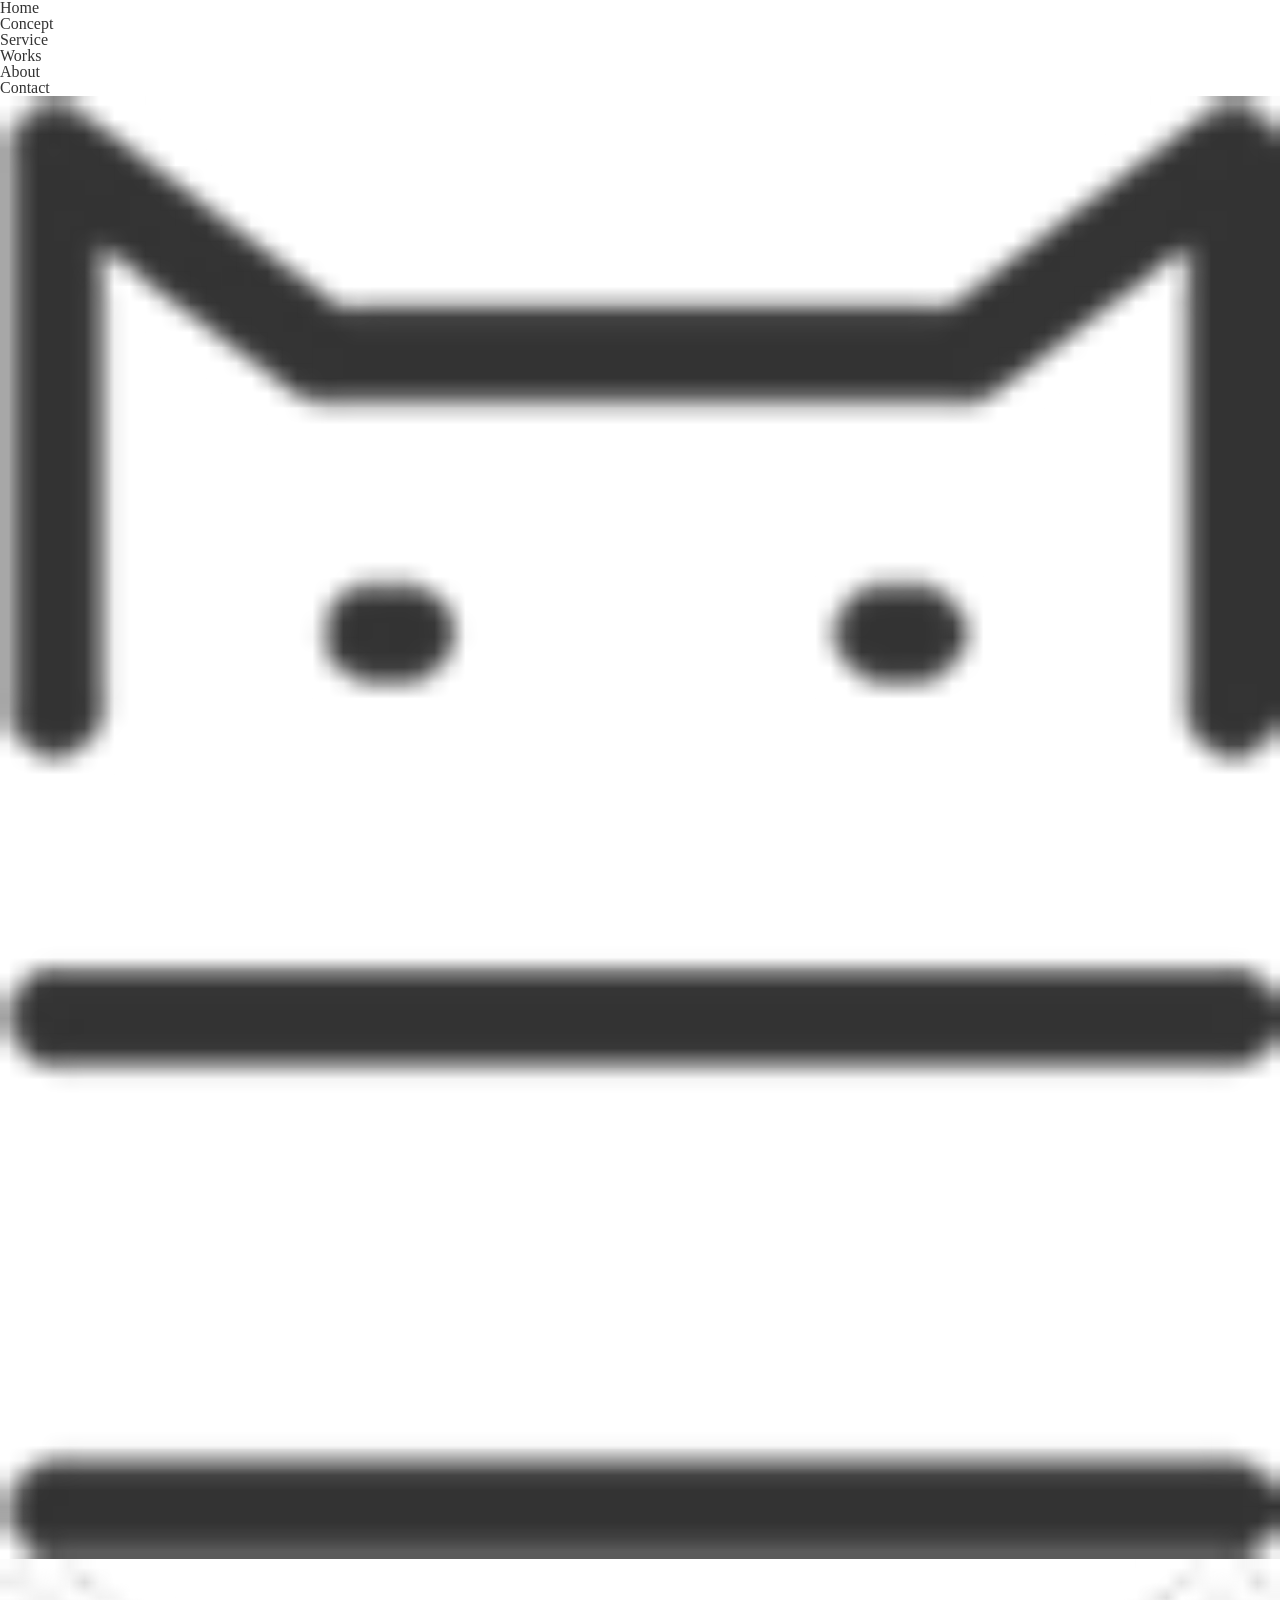
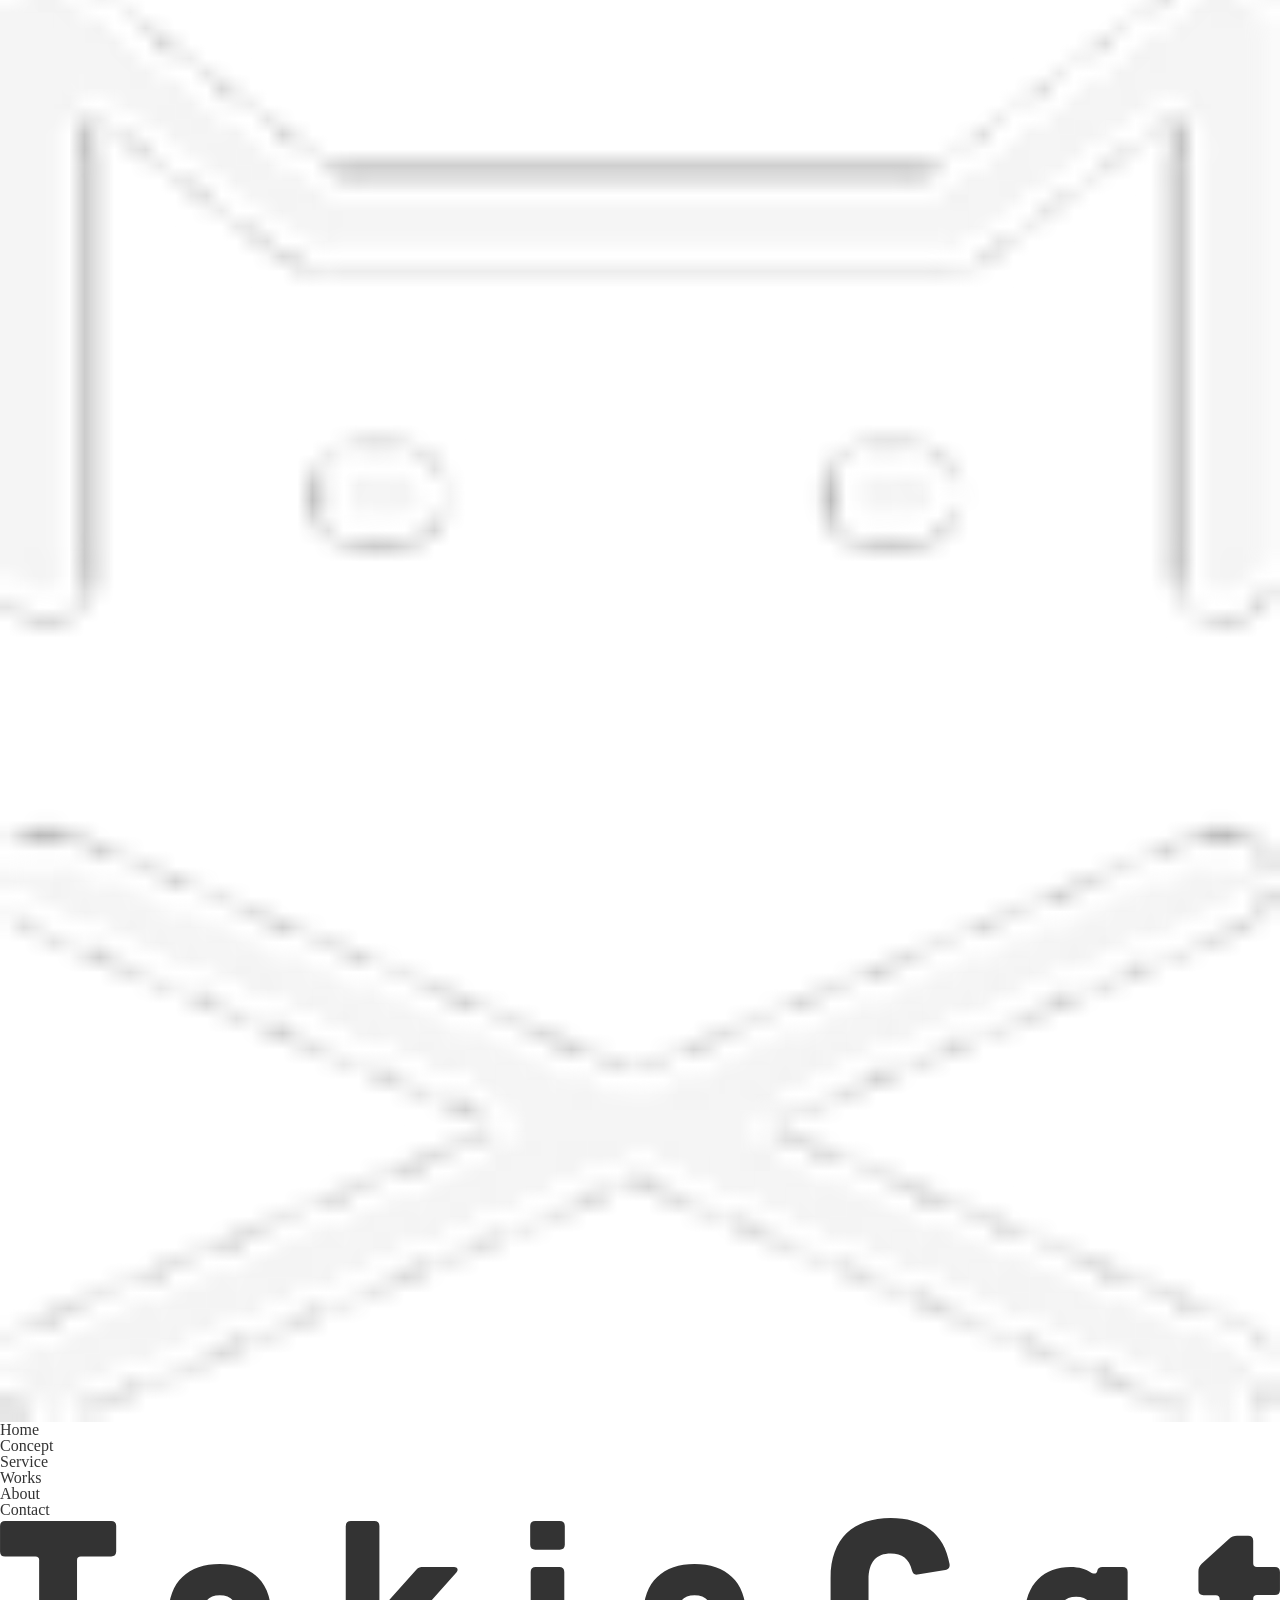
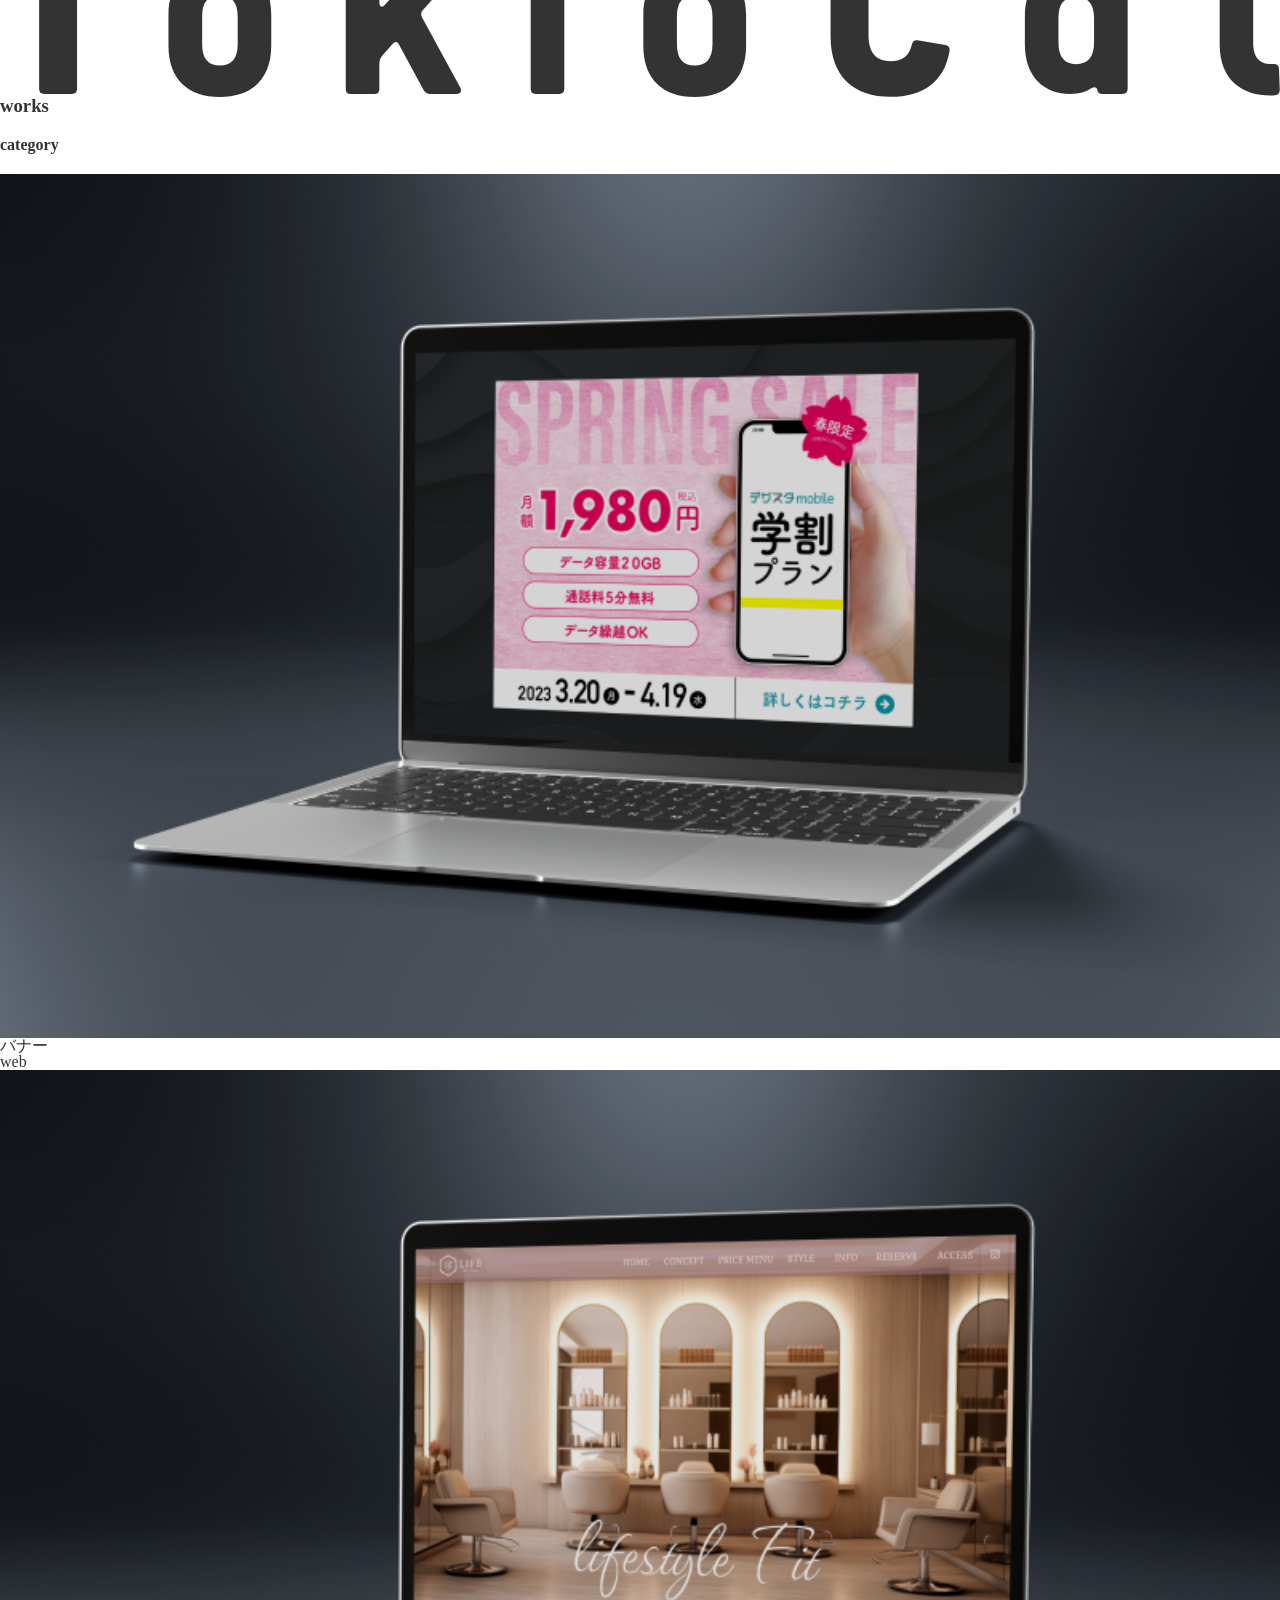
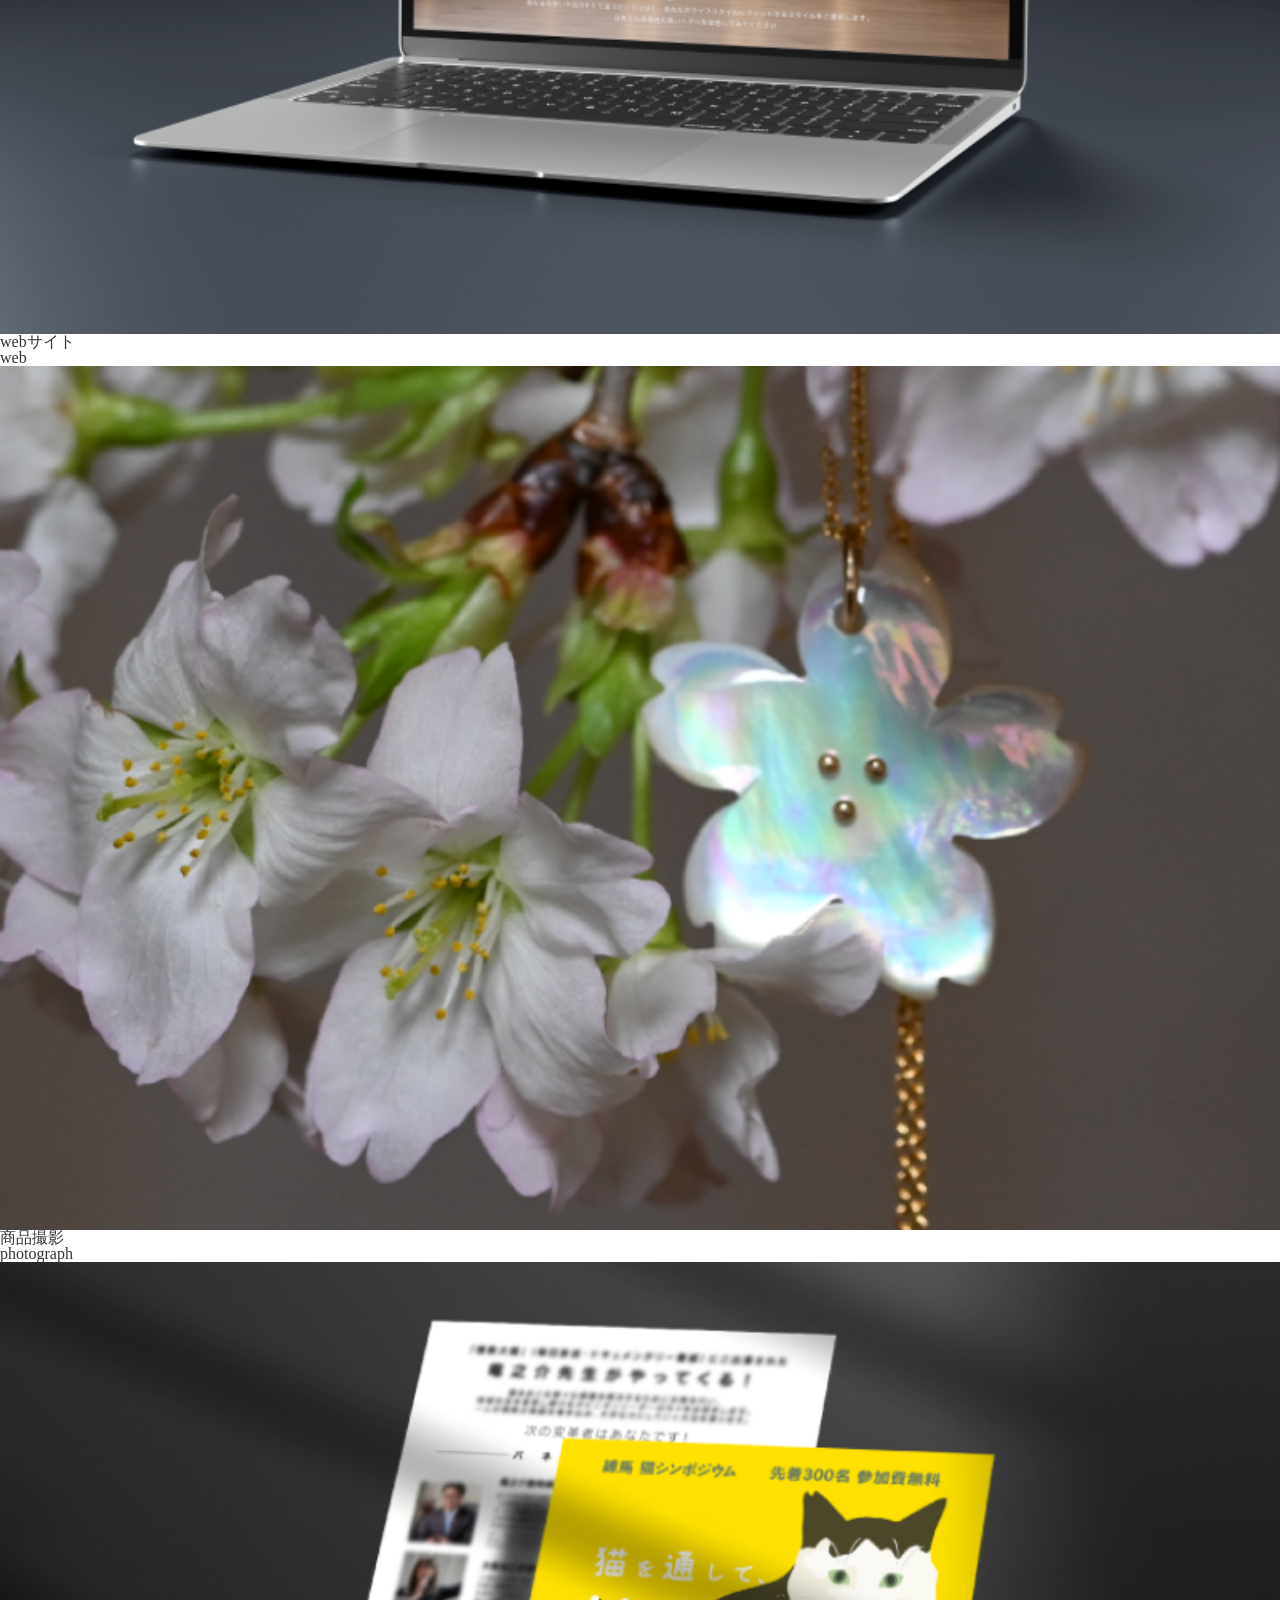
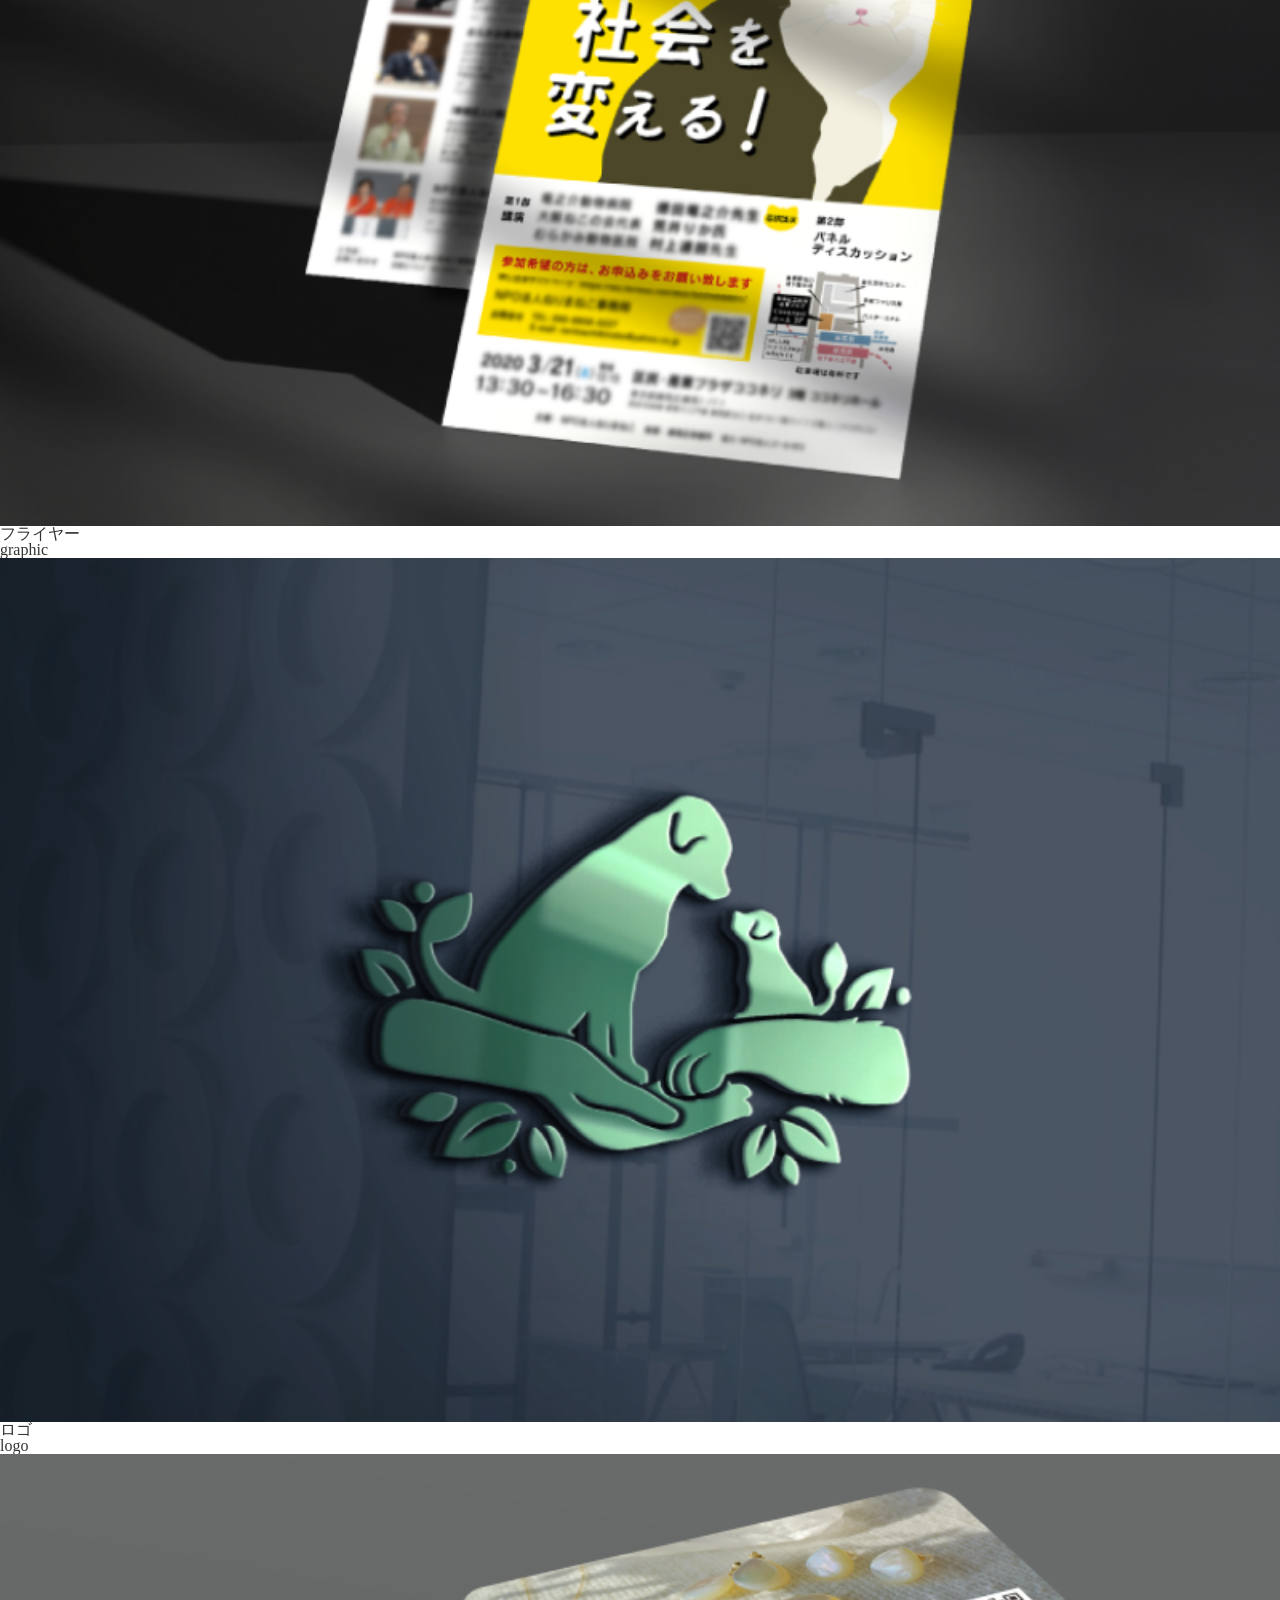
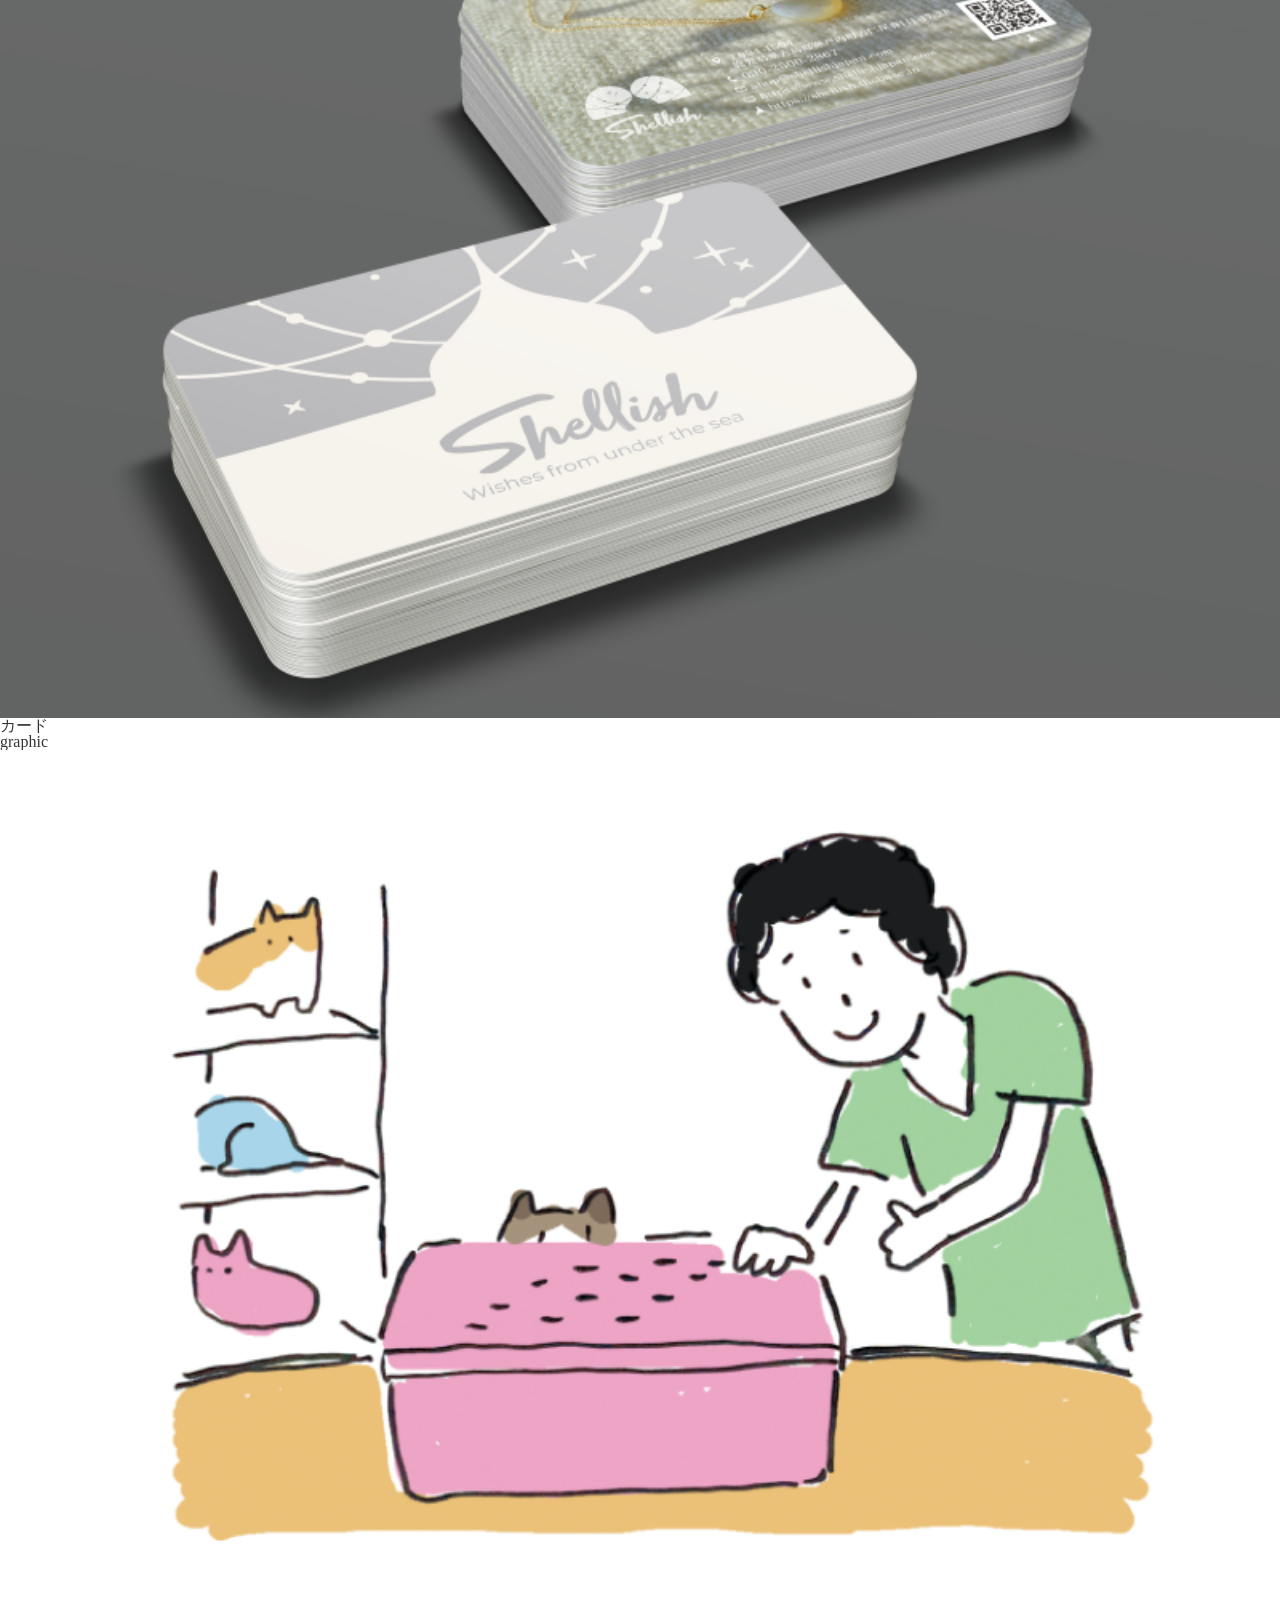
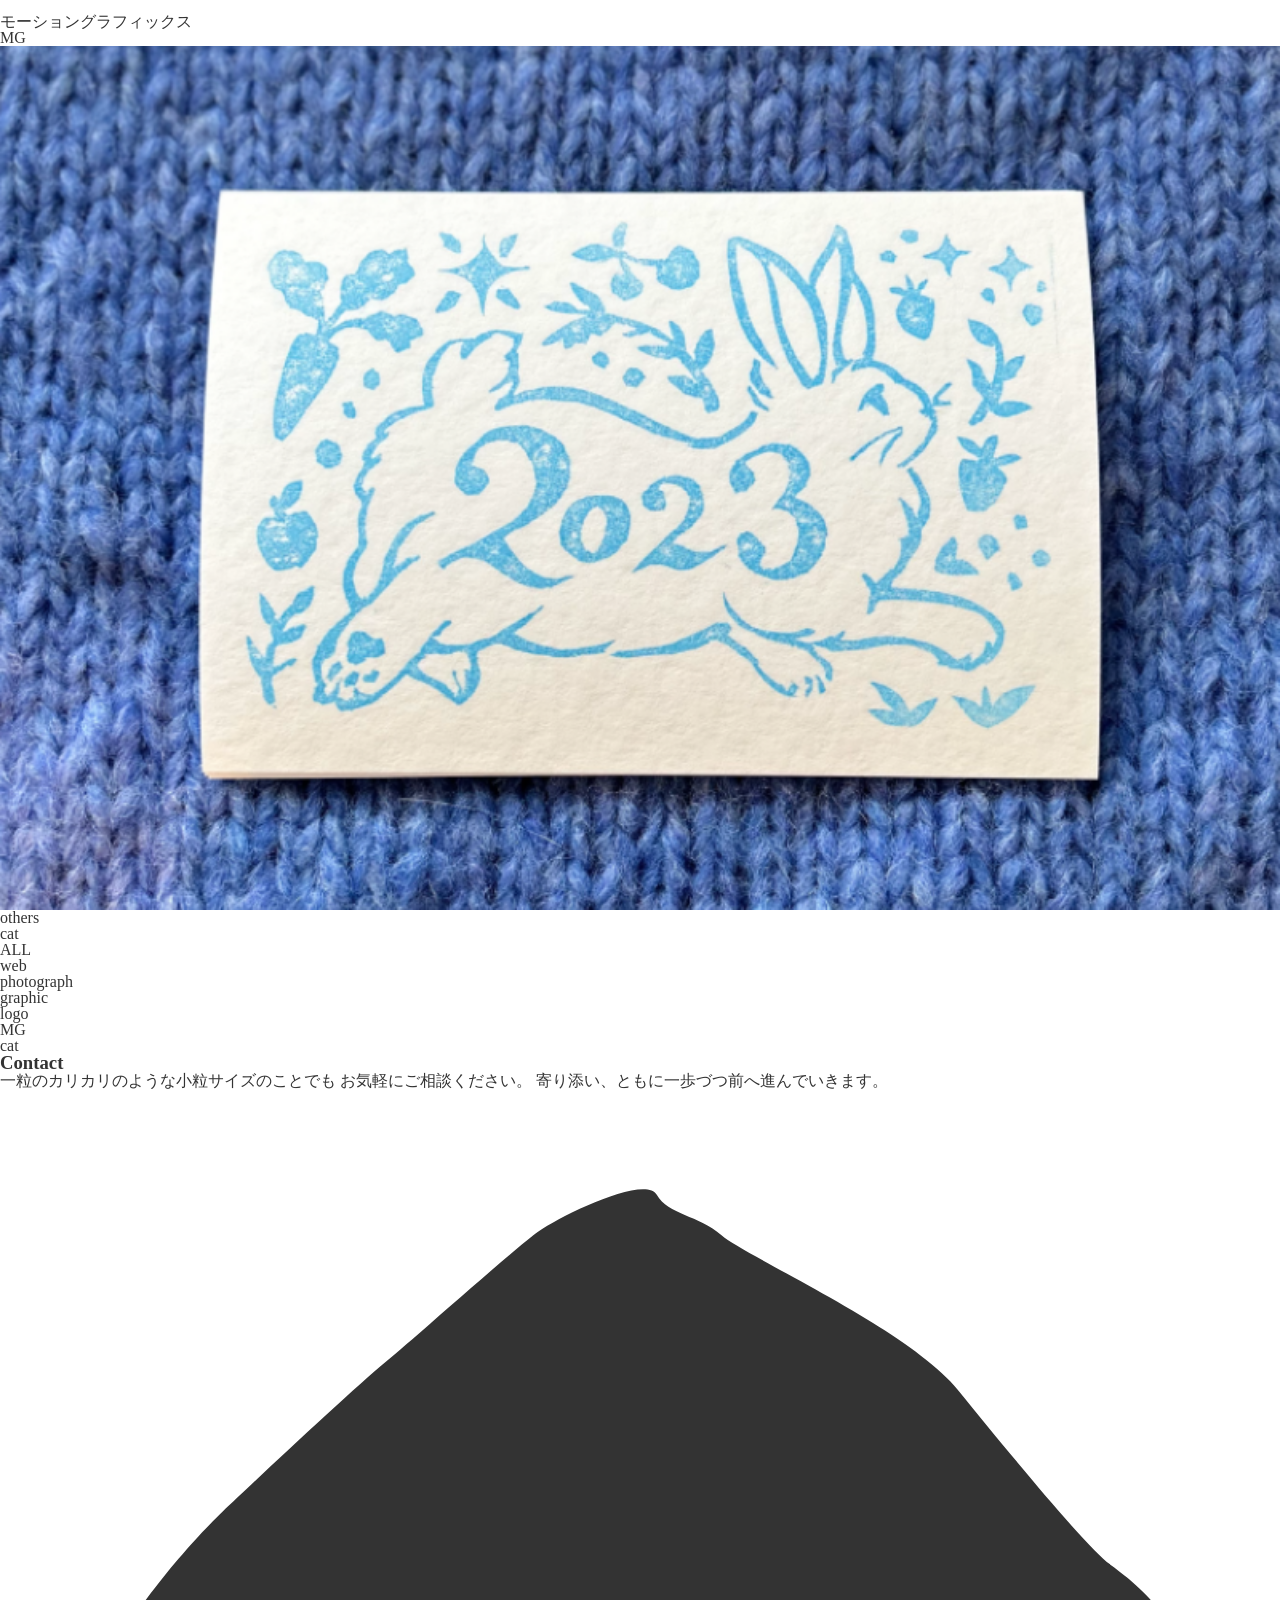
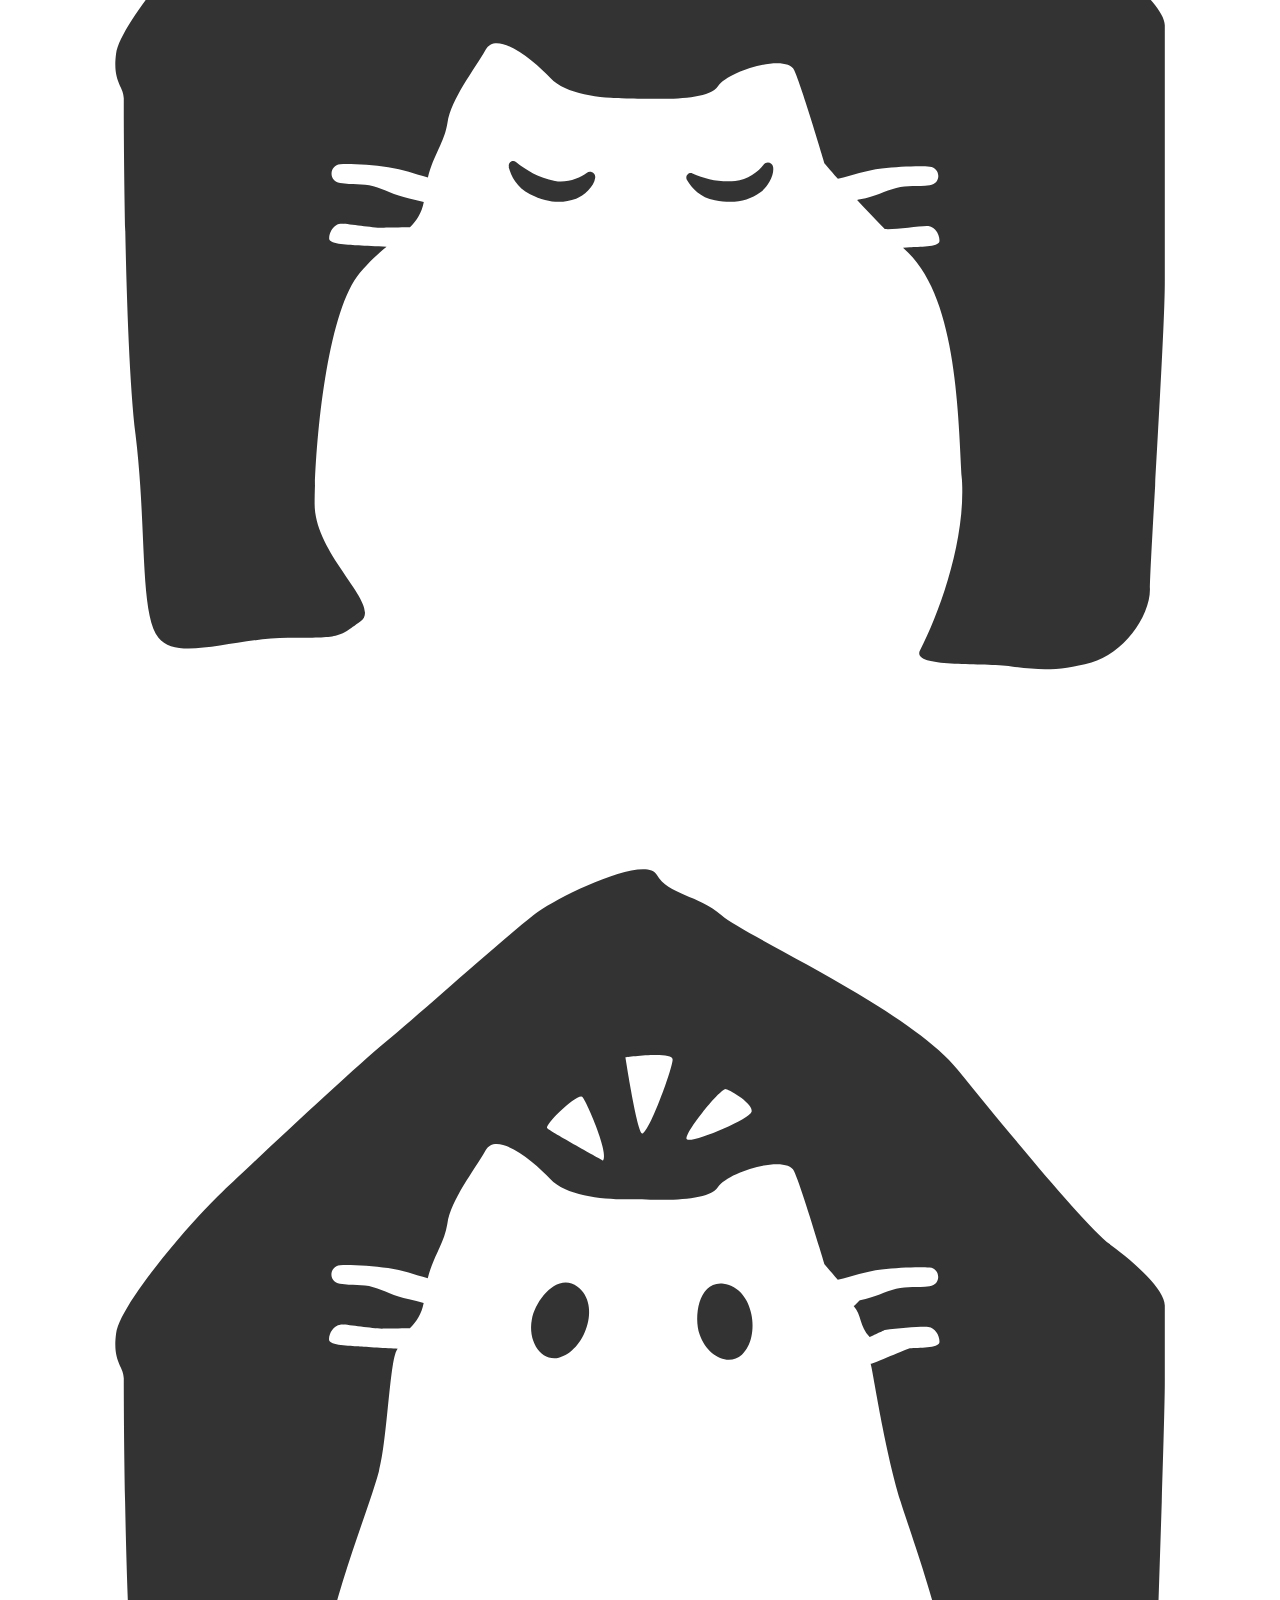
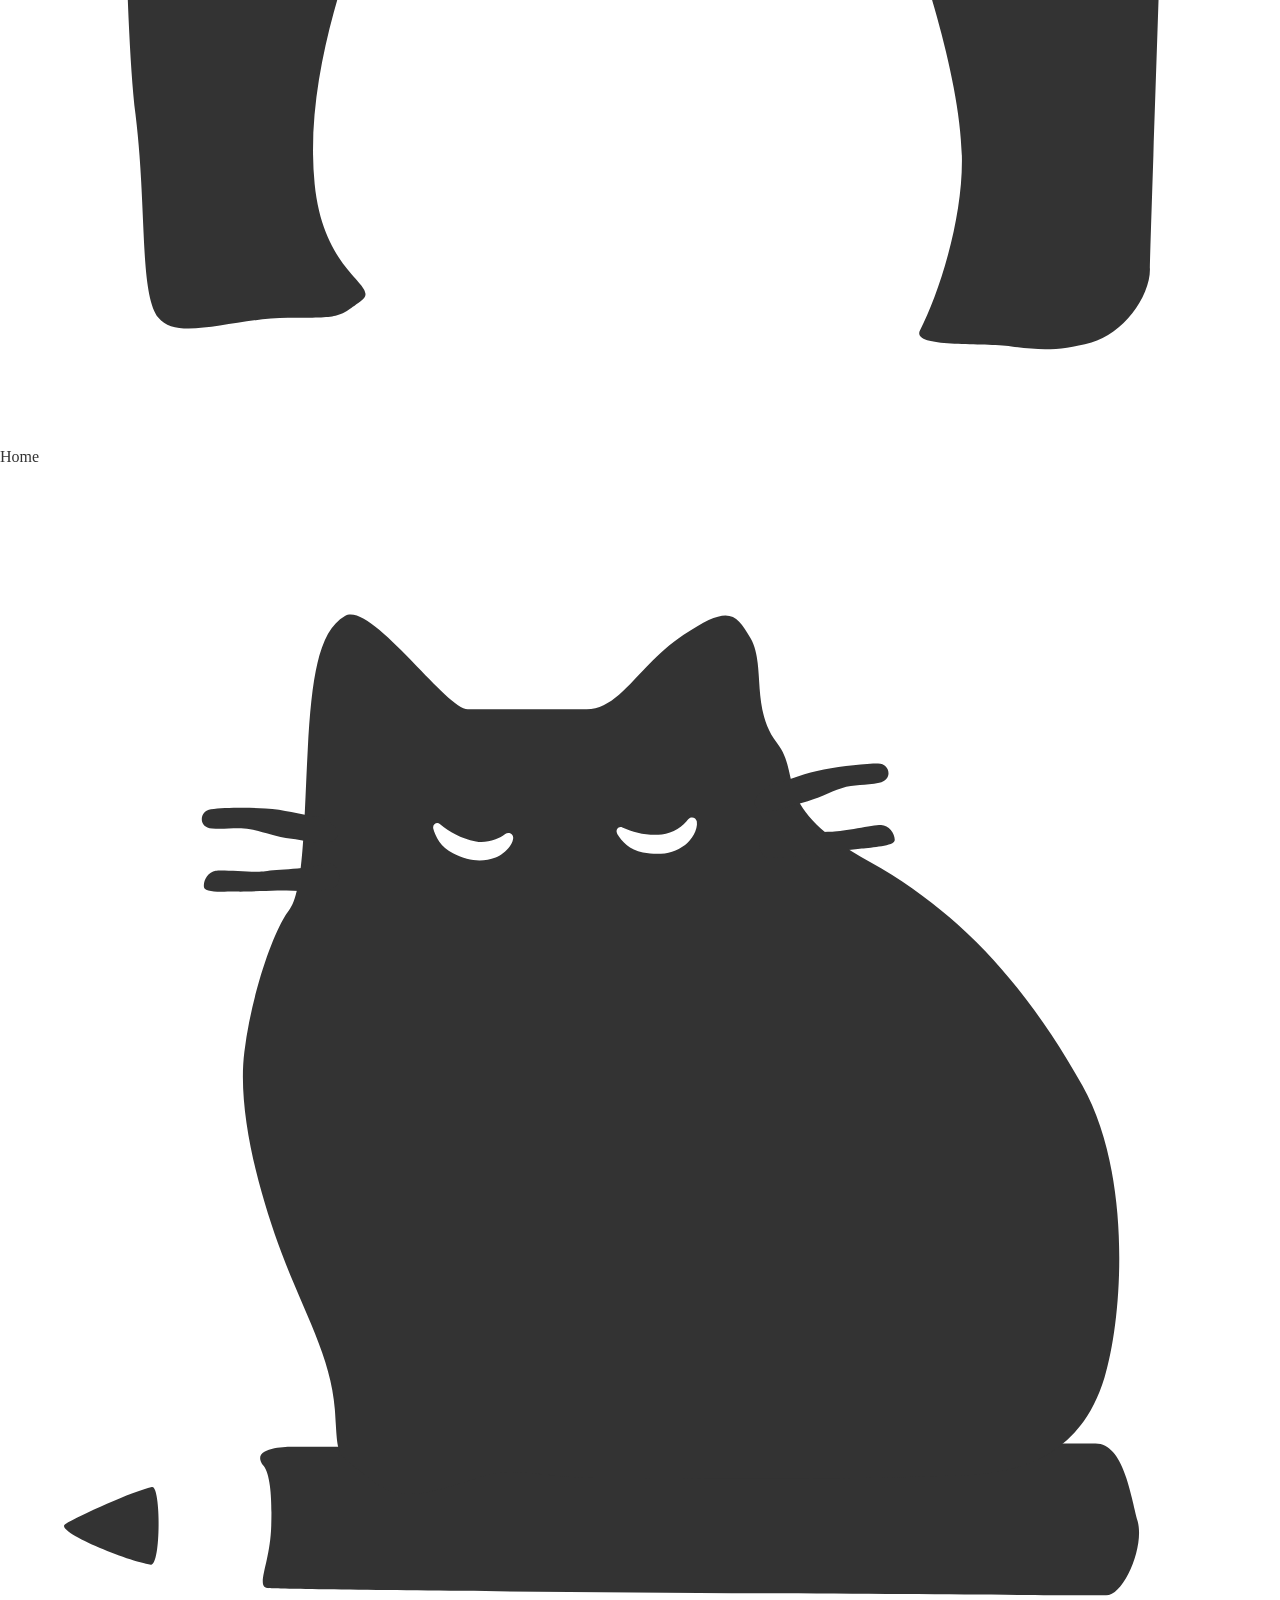
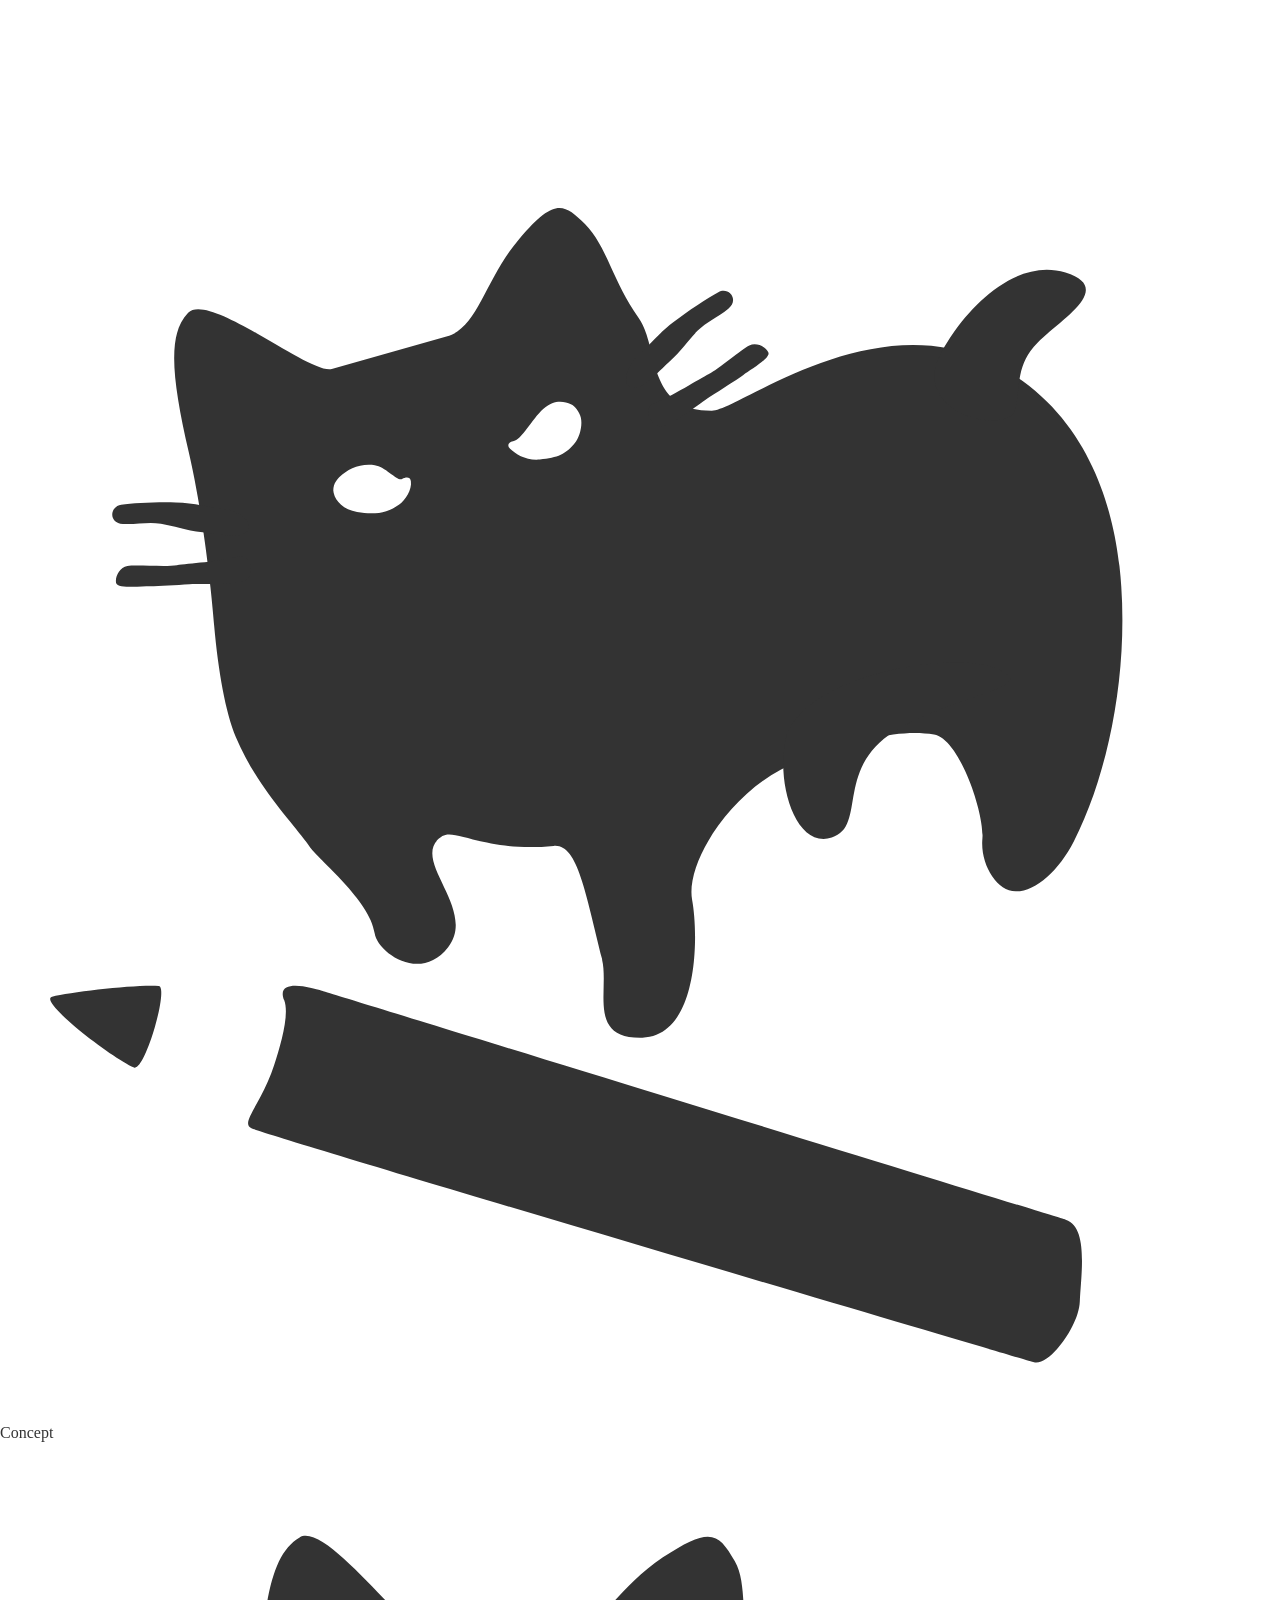
==== category.html @ 7580da7e "Add files via upload" ====
<!doctype html>
<html lang="ja">
  <head>
    <meta charset="UTF-8" />
    <meta name="viewport" content="width=device-width, initial-scale=1.0" />
    <title>TokioCat</title>
    <!-- ▼GoogleFonts読み込み -->
    <link rel="preconnect" href="https://fonts.googleapis.com" />
    <link rel="preconnect" href="https://fonts.gstatic.com" crossorigin />
    <link rel="preconnect" href="https://fonts.googleapis.com" />
    <link rel="preconnect" href="https://fonts.gstatic.com" crossorigin />
    <link rel="preconnect" href="https://fonts.googleapis.com" />
    <link rel="preconnect" href="https://fonts.gstatic.com" crossorigin />
    <link
      href="https://fonts.googleapis.com/css2?family=Dosis:wght@200..800&family=WDXL+Lubrifont+JP+N&family=Zen+Kaku+Gothic+New&display=swap"
      rel="stylesheet"
    />
    <!-- ▼CSS読み込み -->
    <link rel="stylesheet" href="./css/reset.css" />
    <link rel="stylesheet" href="./css/style_category.css" />
  </head>
  <body>
    <header id="header">
      <nav class="header__nav">
        <ul>
          <li><a href="index_0527.html">Home</a></li>
          <li><a href="index_0527.html#concept">Concept</a></li>
          <li><a href="index_0527.html#service">Service</a></li>
          <li><a href="category.html">Works</a></li>
          <li><a href="index_0527.html#about">About</a></li>
          <li><a href="index_0527.html#contact">Contact</a></li>
        </ul>
      </nav>

      <div class="hamburger">
        <!-- ハンバーガーボタン -->
        <div class="drawer-icon">
          <img
            src="./images/btn-gnav open.png"
            alt="メニューを開く"
            class="icon-open"
          />
          <img
            src="./images/btn-gnav close.png"
            alt="メニューを閉じる"
            class="icon-close"
          />
        </div>

        <nav class="header__nav-sp">
          <ul>
            <li><a href="index_0527.html">Home</a></li>
            <li><a href="index_0527.html#concept">Concept</a></li>
            <li><a href="index_0527.html#service">Service</a></li>
            <li><a href="category.html">Works</a></li>
            <li><a href="index_0527.html#about">About</a></li>
            <li><a href="index_0527.html#contact">Contact</a></li>
          </ul>
        </nav>
      </div>

      <h1 class="logo">
        <a href="index_0527.html#header">
          <img src="./images/logo Tokiocat.svg" alt="TokioCat" />
        </a>
      </h1>
    </header>

    <!-- ここから上　ほぼ共通部分 -->

    <!-- ここから下　カテゴリーの中身 -->

    <main>
      <section class="works" id="works">
        <div class="section__heading">
          <h3 class="h3-title">works</h3>
          <h4 class="subtitle">category</h4>
        </div>
        <ul class="works__contents">
          <!-- 01　バナー -->
          <li class="works__container">
            <a href="web.html">
              <img
                class="contents__img"
                src="./images/category_banner.png"
                alt="バナー"
              />
              <div class="contents__txt">
                <p class="content__title">バナー</p>
                <a href="web.html" class="content__type">web</a>
              </div>
            </a>
          </li>

          <!-- 02　web -->
          <li class="works__container">
            <a href="web.html">
              <img
                class="contents__img"
                src="./images/category_website.png"
                alt="バナー"
              />
              <div class="contents__txt">
                <p class="content__title">webサイト</p>
                <a href="web.html" class="content__type">web</a>
              </div>
            </a>
          </li>

          <!-- 03　フォト -->
          <li class="works__container">
            <a href="photo.html">
              <img
                class="contents__img"
                src="./images/category_photo.png"
                alt="フォト"
              />
              <div class="contents__txt">
                <p class="content__title">商品撮影</p>
                <a href="photo.html" class="content__type">photograph</a>
              </div>
            </a>
          </li>

          <!-- 04　フライヤー -->
          <li class="works__container">
            <a href="graphic.html">
              <img
                class="contents__img"
                src="./images/category_flyer.png"
                alt="フライヤー"
              />
              <div class="contents__txt">
                <p class="content__title">フライヤー</p>
                <a href="graphic.html" class="content__type">graphic</a>
              </div>
            </a>
          </li>

          <!-- 05　ロゴ -->
          <li class="works__container">
            <a href="logo.html">
              <img
                class="contents__img"
                src="./images/category_logo.png"
                alt="ロゴ"
              />
              <div class="contents__txt">
                <p class="content__title">ロゴ</p>
                <a href="logo.html" class="content__type">logo</a>
              </div>
            </a>
          </li>

          <!-- 06　カード -->
          <li class="works__container">
            <a href="graphic.html">
              <img
                class="contents__img"
                src="./images/category_card.png"
                alt="バナー"
              />
              <div class="contents__txt">
                <p class="content__title">カード</p>
                <a href="graphic.html" class="content__type">graphic</a>
              </div>
            </a>
          </li>

          <!-- 07　モーショングラフィックス -->
          <li class="works__container">
            <a href="mg.html">
              <img
                class="contents__img"
                src="./images/category_mg.png"
                alt="モーショングラフィックス"
              />
              <div class="contents__txt">
                <p class="content__title">モーショングラフィックス</p>
                <a href="mg.html" class="content__type">MG</a>
              </div>
            </a>
          </li>

          <!-- 08　その他 -->
          <li class="works__container">
            <a href="others.html">
              <img
                class="contents__img"
                src="./images/category_others.png"
                alt="その他"
              />
              <div class="contents__txt">
                <p class="content__title">others</p>
                <a href="others.html" class="content__type">cat</a>
              </div>
            </a>
          </li>
        </ul>

        <nav class="type">
          <ul>
            <li><a href="category.html">ALL</a></li>
            <li><a href="web.html">web</a></li>
            <li><a href="photo.html">photograph</a></li>
            <li><a href="graphic.html">graphic</a></li>
            <li><a href="logo.html">logo</a></li>
            <li><a href="mg.html">MG</a></li>
            <li><a href="others.html">cat</a></li>
          </ul>
        </nav>
      </section>

      <section class="contact" id="contact">
        <div class="container">
          <h3 class="h3-title">Contact</h3>
          <p>
            一粒のカリカリのような小粒サイズのことでも お気軽にご相談ください。
            寄り添い、ともに一歩づつ前へ進んでいきます。
          </p>
          <!-- <figure class="contact-image">
            <img src="./images/icon_contact.svg" alt="">
        </figure> -->
        </div>
      </section>
    </main>

    <nav class="footer__nav">
      <ul>
        <li>
          <a href="index_0527.html">
            <div class="hover-container">
              <img
                src="./images/icon_home.svg"
                class="base-image"
                alt="ホーム 通常時"
              />
              <img
                src="./images/icon_home_hover.svg"
                class="hover-image"
                alt="ホーム ホバー時"
              />
              <div class="icon-name">Home</div>
            </div>
          </a>
        </li>
        <li>
          <a href="index_0527.html#concept">
            <div class="hover-container">
              <img
                src="./images/icon_concept.svg"
                class="base-image"
                alt="コンセプト 通常時"
              />
              <img
                src="./images/icon_concept_hover.svg"
                class="hover-image"
                alt="コンセプト ホバー時"
              />
              <div class="icon-name">Concept</div>
            </div>
          </a>
        </li>
        <li>
          <a href="index_0527.html#service">
            <div class="hover-container">
              <img
                src="./images/icon_service.svg"
                class="base-image"
                alt="サービス 通常時"
              />
              <img
                src="./images/icon_service_hover.svg"
                class="hover-image"
                alt="サービス ホバー時"
              />
              <div class="icon-name">Service</div>
            </div>
          </a>
        </li>
        <li>
          <a href="category.html">
            <div class="hover-container">
              <img
                src="./images/icon_works.svg"
                class="base-image"
                alt="作品 通常時"
              />
              <img
                src="./images/icon_works_hover.svg"
                class="hover-image"
                alt="作品 ホバー時"
              />
              <div class="icon-name">Works</div>
            </div>
          </a>
        </li>
        <li>
          <a href="index_0527.html#about">
            <div class="hover-container">
              <img
                src="./images/icon_profile.svg"
                class="base-image"
                alt="アバウト 通常時"
              />
              <img
                src="./images/icon_profile_hover.svg"
                class="hover-image"
                alt="アバウト ホバー時"
              />
              <div class="icon-name">About</div>
            </div>
          </a>
        </li>
        <li>
          <a href="index_0527.html#contact">
            <div class="hover-container">
              <img
                src="./images/icon_contact.svg"
                class="base-image"
                alt="コンタクト 通常時"
              />
              <img
                src="./images/icon_contact_hover.svg"
                class="hover-image"
                alt="コンタクト ホバー時"
              />
              <div class="icon-name">Contact</div>
            </div>
          </a>
        </li>
      </ul>
    </nav>
    <nav class="footer__nav-sp">
      <ul>
        <li><a href="index_0527.html#header">Home</a></li>
        <li><a href="index_0527.html#concept">Concept</a></li>
        <li><a href="index_0527.html#service">Service</a></li>
        <li><a href="category.html">Works</a></li>
        <li><a href="index_0527.html#about">About</a></li>
        <li><a href="index_0527.html#contact">Contact</a></li>
      </ul>
    </nav>

    <footer class="footer">
      <div class="footer_logo">
        <a href="#"><img src="./images/logo Tokiocat.svg" alt="TokioCat" /></a>
      </div>

      <div class="copyright">&copy;2026 ©Tokiocat All rights reserved.</div>
    </footer>

    <a href="#header" class="pagetop">
      <img src="./images/icon_pagetop.svg" alt="ページトップへ戻る" />
    </a>

    <!-- <script src="./js/script.js"></script> -->

    <script src="https://ajax.googleapis.com/ajax/libs/jquery/3.7.1/jquery.min.js"></script>

    <script>
      $(function () {
        $(".hamburger").on("click", function () {
          $(".hamburger").toggleClass("open");
          $(".header__nav-sp").fadeToggle();
        });
      });
    </script>
  </body>
</html>
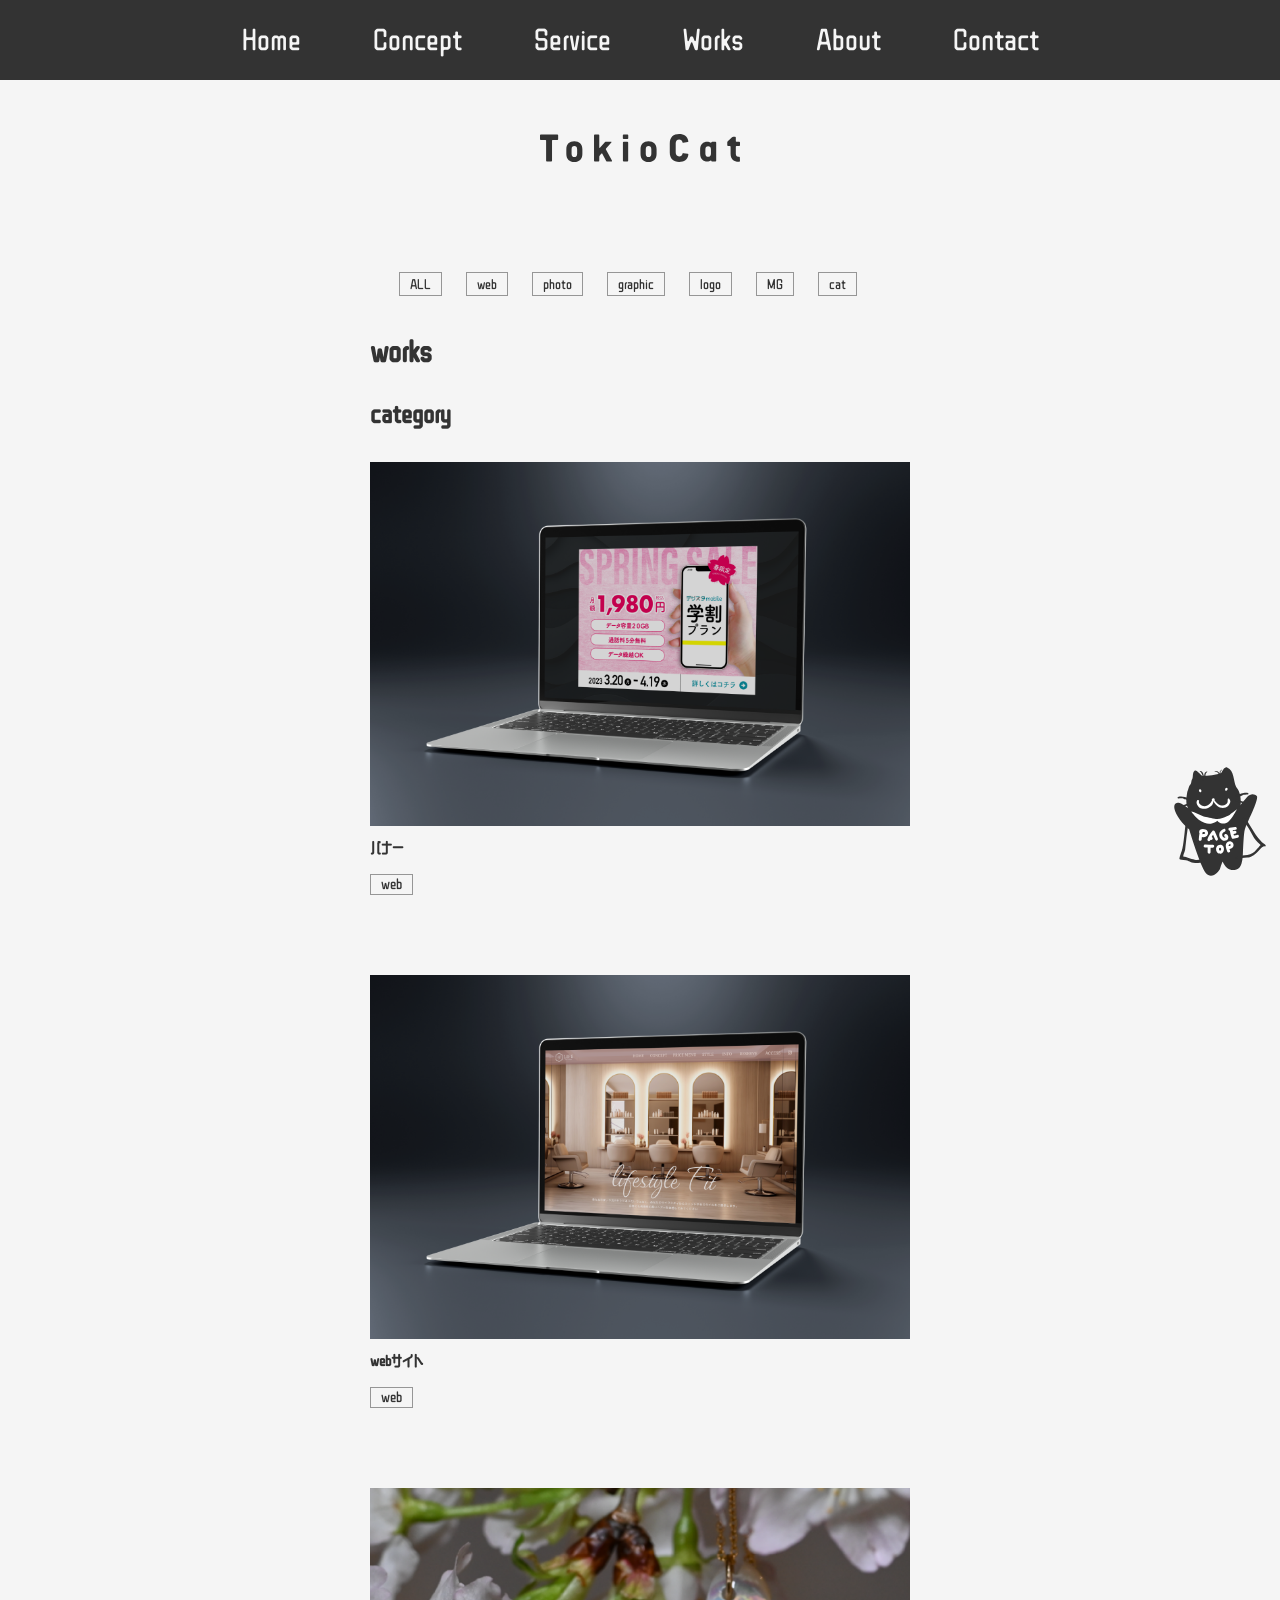
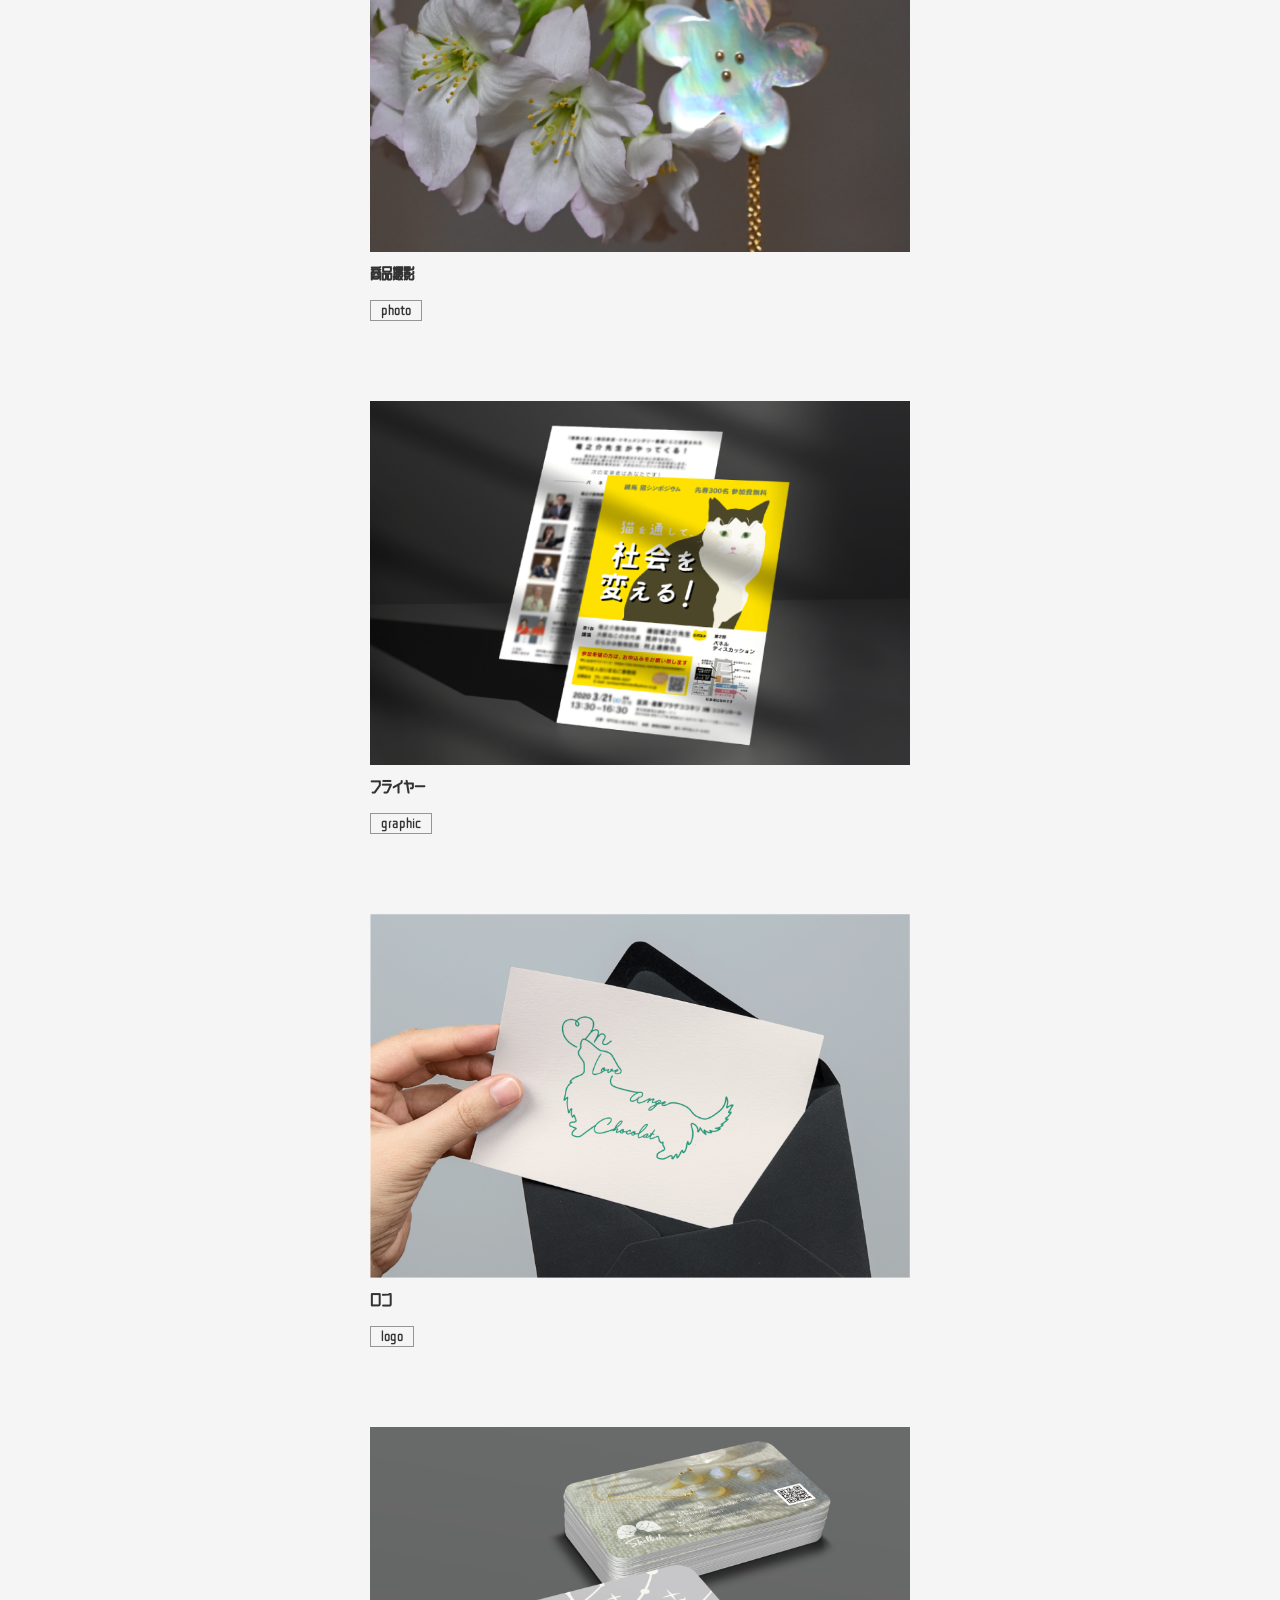
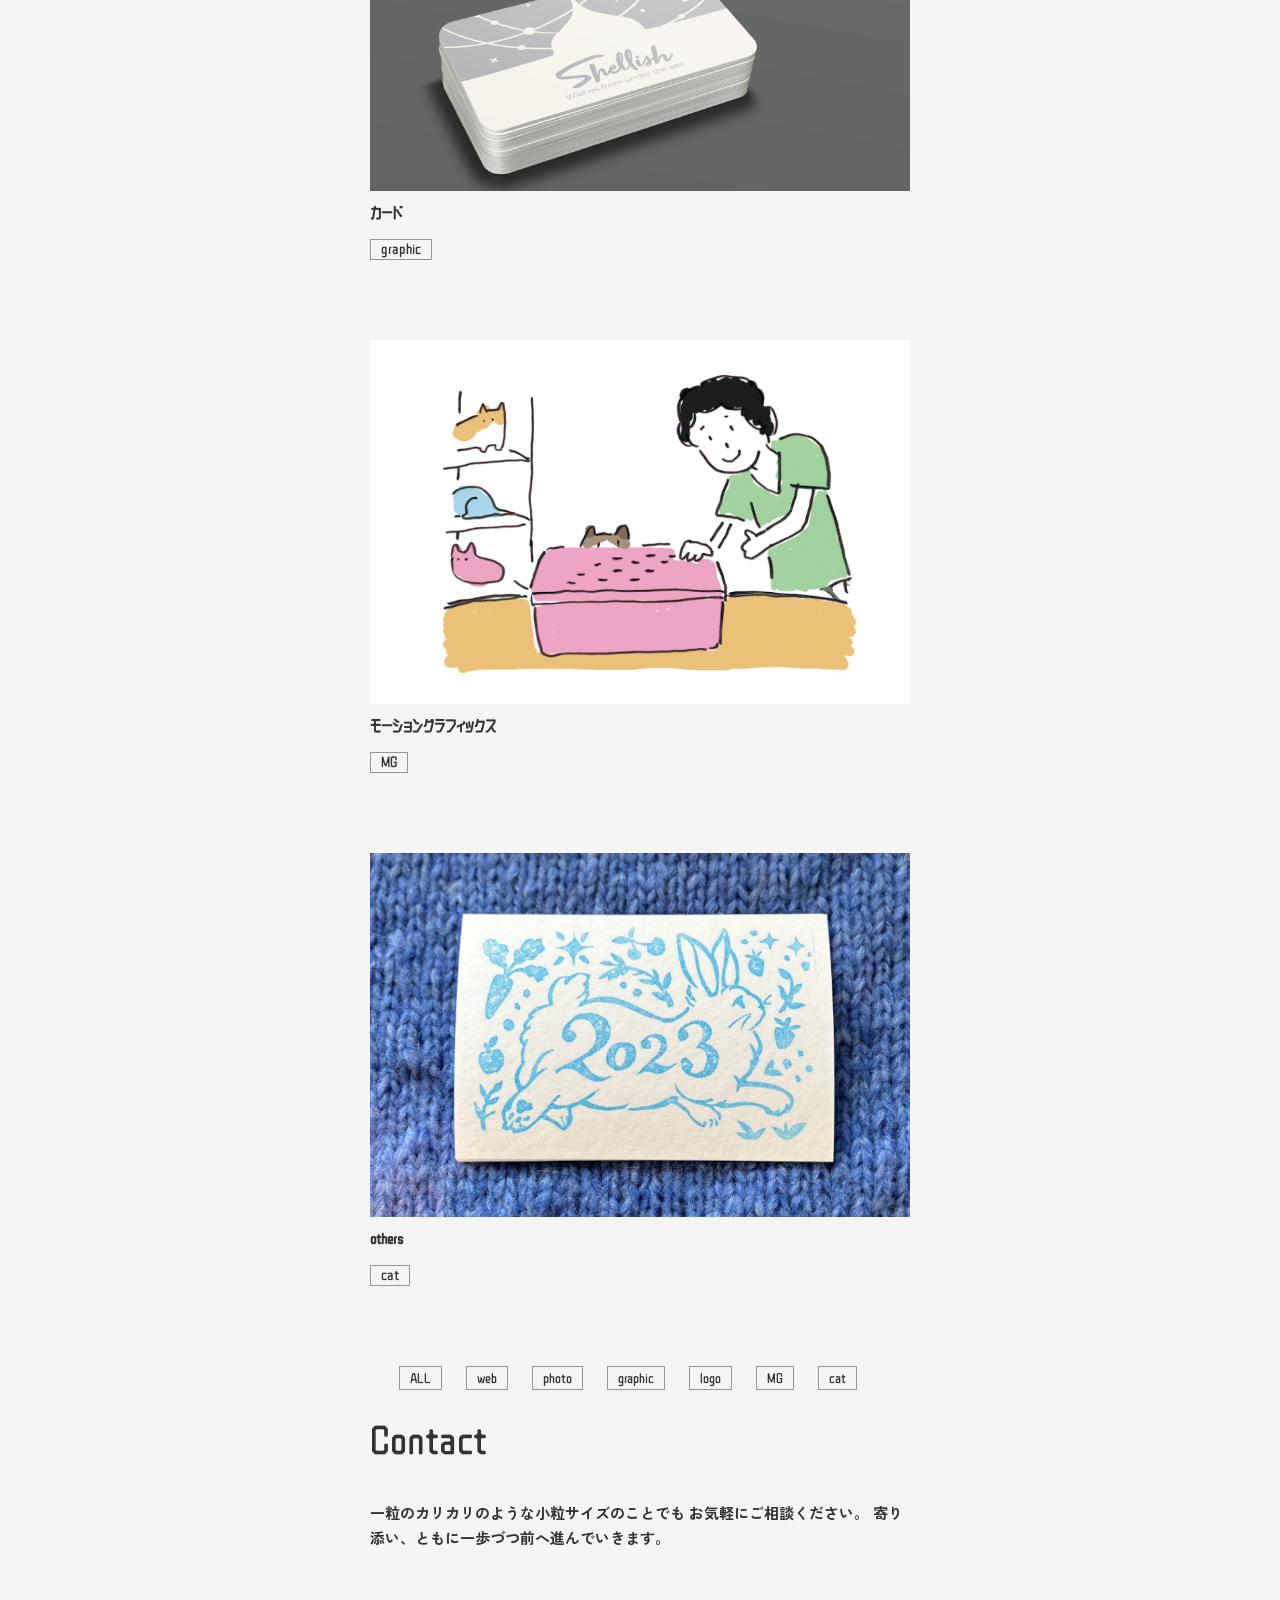
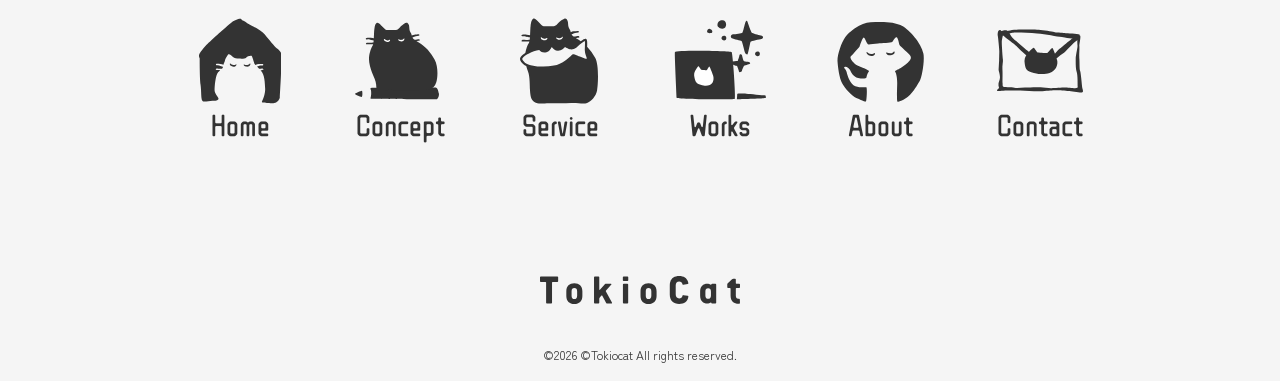
==== commit 7922af89: "Add files via upload" ====
--- a/category.html
+++ b/category.html
@@ -23,12 +23,12 @@
     <header id="header">
       <nav class="header__nav">
         <ul>
-          <li><a href="index_0527.html">Home</a></li>
-          <li><a href="index_0527.html#concept">Concept</a></li>
-          <li><a href="index_0527.html#service">Service</a></li>
+          <li><a href="index.html#header">Home</a></li>
+          <li><a href="index.html#concept">Concept</a></li>
+          <li><a href="index.html#service">Service</a></li>
           <li><a href="category.html">Works</a></li>
-          <li><a href="index_0527.html#about">About</a></li>
-          <li><a href="index_0527.html#contact">Contact</a></li>
+          <li><a href="index.html#about">About</a></li>
+          <li><a href="contact.html">Contact</a></li>
         </ul>
       </nav>
 
@@ -46,21 +46,21 @@
             class="icon-close"
           />
         </div>
-
-        <nav class="header__nav-sp">
-          <ul>
-            <li><a href="index_0527.html">Home</a></li>
-            <li><a href="index_0527.html#concept">Concept</a></li>
-            <li><a href="index_0527.html#service">Service</a></li>
-            <li><a href="category.html">Works</a></li>
-            <li><a href="index_0527.html#about">About</a></li>
-            <li><a href="index_0527.html#contact">Contact</a></li>
-          </ul>
-        </nav>
       </div>
 
+      <nav class="header__nav-sp">
+        <ul>
+          <li><a href="index.html#header">Home</a></li>
+          <li><a href="index.html#concept">Concept</a></li>
+          <li><a href="index.html#service">Service</a></li>
+          <li><a href="category.html">Works</a></li>
+          <li><a href="index.html#about">About</a></li>
+          <li><a href="contact.html">Contact</a></li>
+        </ul>
+      </nav>
+
       <h1 class="logo">
-        <a href="index_0527.html#header">
+        <a href="index.html#header">
           <img src="./images/logo Tokiocat.svg" alt="TokioCat" />
         </a>
       </h1>
@@ -71,12 +71,29 @@
     <!-- ここから下　カテゴリーの中身 -->
 
     <main>
+
+      
       <section class="works" id="works">
+
+        <nav class="type__header">
+          <ul>
+            <li><a href="category.html">ALL</a></li>
+            <li><a href="web.html">web</a></li>
+            <li><a href="photo.html">photo</a></li>
+            <li><a href="graphic.html">graphic</a></li>
+            <li><a href="logo.html">logo</a></li>
+            <li><a href="mg.html">MG</a></li>
+            <li><a href="others.html">cat</a></li>
+          </ul>
+        </nav>
+
         <div class="section__heading">
           <h3 class="h3-title">works</h3>
           <h4 class="subtitle">category</h4>
         </div>
         <ul class="works__contents">
+
+          
           <!-- 01　バナー -->
           <li class="works__container">
             <a href="web.html">
@@ -117,7 +134,7 @@
               />
               <div class="contents__txt">
                 <p class="content__title">商品撮影</p>
-                <a href="photo.html" class="content__type">photograph</a>
+                <a href="photo.html" class="content__type">photo</a>
               </div>
             </a>
           </li>
@@ -202,7 +219,7 @@
           <ul>
             <li><a href="category.html">ALL</a></li>
             <li><a href="web.html">web</a></li>
-            <li><a href="photo.html">photograph</a></li>
+            <li><a href="photo.html">photo</a></li>
             <li><a href="graphic.html">graphic</a></li>
             <li><a href="logo.html">logo</a></li>
             <li><a href="mg.html">MG</a></li>
@@ -228,7 +245,7 @@
     <nav class="footer__nav">
       <ul>
         <li>
-          <a href="index_0527.html">
+          <a href="index.html">
             <div class="hover-container">
               <img
                 src="./images/icon_home.svg"
@@ -245,7 +262,7 @@
           </a>
         </li>
         <li>
-          <a href="index_0527.html#concept">
+          <a href="index.html#concept">
             <div class="hover-container">
               <img
                 src="./images/icon_concept.svg"
@@ -262,7 +279,7 @@
           </a>
         </li>
         <li>
-          <a href="index_0527.html#service">
+          <a href="index.html#service">
             <div class="hover-container">
               <img
                 src="./images/icon_service.svg"
@@ -296,7 +313,7 @@
           </a>
         </li>
         <li>
-          <a href="index_0527.html#about">
+          <a href="index.html#about">
             <div class="hover-container">
               <img
                 src="./images/icon_profile.svg"
@@ -313,7 +330,7 @@
           </a>
         </li>
         <li>
-          <a href="index_0527.html#contact">
+          <a href="contact.html">
             <div class="hover-container">
               <img
                 src="./images/icon_contact.svg"
@@ -333,18 +350,20 @@
     </nav>
     <nav class="footer__nav-sp">
       <ul>
-        <li><a href="index_0527.html#header">Home</a></li>
-        <li><a href="index_0527.html#concept">Concept</a></li>
-        <li><a href="index_0527.html#service">Service</a></li>
+        <li><a href="index.html#header">Home</a></li>
+        <li><a href="index.html#concept">Concept</a></li>
+        <li><a href="index.html#service">Service</a></li>
         <li><a href="category.html">Works</a></li>
-        <li><a href="index_0527.html#about">About</a></li>
-        <li><a href="index_0527.html#contact">Contact</a></li>
+        <li><a href="index.html#about">About</a></li>
+        <li><a href="contact.html">Contact</a></li>
       </ul>
     </nav>
 
     <footer class="footer">
       <div class="footer_logo">
-        <a href="#"><img src="./images/logo Tokiocat.svg" alt="TokioCat" /></a>
+        <a href="index.html#header"
+          ><img src="./images/logo Tokiocat.svg" alt="TokioCat"
+        /></a>
       </div>
 
       <div class="copyright">&copy;2026 ©Tokiocat All rights reserved.</div>
@@ -360,9 +379,22 @@
 
     <script>
       $(function () {
-        $(".hamburger").on("click", function () {
-          $(".hamburger").toggleClass("open");
-          $(".header__nav-sp").fadeToggle();
+        // ハンバーガー（猫）をクリックしたとき
+        $(".hamburger").on("click", function (e) {
+          // ナビゲーション内のリンク以外をクリックした時だけ開閉をトリガー
+          if (
+            $(e.target).closest(".header__nav-sp").length === 0 ||
+            $(e.target).is("a")
+          ) {
+            $(this).toggleClass("open");
+            $(".header__nav-sp").fadeToggle();
+          }
+        });
+
+        // メニュー内のリンクをタップしたときも自動的に閉じる
+        $(".header__nav-sp a").on("click", function () {
+          $(".hamburger").removeClass("open");
+          $(".header__nav-sp").fadeOut();
         });
       });
     </script>
--- a/css/style_category.css
+++ b/css/style_category.css
@@ -0,0 +1,673 @@
+@charset "utf-8";
+
+:root {
+  --maincolor: #333333;
+  --subcolor: #f5f5f5;
+}
+
+html {
+  scroll-behavior: smooth;
+}
+
+body {
+  font-family: "Zen Kaku Gothic New", sans-serif;
+  color: var(--maincolor);
+  background-color: var(--subcolor);
+}
+
+p {
+  font-size: 15px;
+  font-weight: bold;
+  line-height: 1.7;
+  font-feature-settings: "palt";
+}
+
+.container {
+  max-width: 900px;
+  margin: 0 auto;
+  padding: 0 30px;
+}
+
+#header .logo {
+  width: 200px;
+  padding-top: 50px;
+  margin: 0 auto;
+}
+
+.hamburger {
+  display: none;
+}
+
+.header__nav-sp {
+  display: none;
+}
+
+.header__nav {
+  /* ++++++追加++++++ */
+  /* position: absolute;
+  top: 680px; */
+  /* ++++++++++++++++ */
+
+  width: 100%;
+  height: 80px;
+  background-color: var(--maincolor);
+}
+
+/* .header__nav.is-fixed {
+  position: fixed;
+  top: 0;
+  left: 0;
+  z-index: 1000;
+} */
+
+.header__nav ul {
+  display: flex;
+  justify-content: center;
+  padding: 0;
+  font-family: "WDXL Lubrifont JP N", sans-serif;
+}
+
+.header__nav li {
+  font-size: 30px;
+  color: #f5f5f5;
+  padding: 0 36px;
+}
+
+.header__nav ul li a {
+  display: inline-block;
+  line-height: 80px;
+  text-transform: capitalize;
+}
+
+.header__nav ul li a:last-child {
+  padding-right: 0;
+}
+
+.header__nav ul li a:hover {
+  opacity: 0.5;
+}
+@media (max-width: 767px) {
+  .header__nav {
+    display: none;
+  }
+
+  /* --- ハンバーガーアイコン（猫ちゃんボタン） --- */
+  .hamburger {
+    display: block !important;
+    position: fixed; /* 画面の右上に常に固定 */
+    top: 20px;
+    right: 20px;
+    z-index: 10000; /* 黒い背景よりも手前に表示 */
+    cursor: pointer;
+    width: 30px; /* 画像のサイズに合わせて適宜調整 */
+    height: auto;
+  }
+
+  /* 通常時の画像表示制御 */
+  .hamburger .icon-close {
+    display: none !important;
+  }
+  .hamburger .icon-open {
+    display: block !important;
+  }
+
+  /* メニューが開いたとき（.openがついたとき）の画像切り替え */
+  .hamburger.open .icon-open {
+    display: none !important;
+  }
+  .hamburger.open .icon-close {
+    display: block !important;
+  }
+
+  /* --- ドロワーメニュー（黒い背景） --- */
+  .header__nav-sp {
+    position: fixed;
+    top: 0;
+    left: 0;
+    width: 100%;
+    height: 100vh;
+    background-color: rgba(0, 0, 0, 0.85); /* 透過の黒 */
+    z-index: 9999; /* 猫ちゃんの一歩後ろに配置 */
+    display: none; /* 最初は非表示にして隠しておく */
+  }
+
+  .header__nav-sp ul {
+    display: flex;
+    flex-direction: column;
+    gap: 30px;
+    text-align: center;
+    list-style: none;
+    padding: 0;
+    margin: 0;
+    width: 100%;
+    height: 100%;
+    justify-content: center; /* 画面の上下中央にナビを配置 */
+  }
+
+  .header__nav-sp a {
+    font-family: "WDXL Lubrifont JP N", sans-serif;
+    color: #fff;
+    font-size: 2.4rem; /* タップしやすい大きめサイズ */
+    text-decoration: none;
+    display: block;
+  }
+}
+
+/* ここから上 spサイズ ドロワーメニュー */
+
+/* ここから下 pcサイズ worksの中身 */
+
+.web,
+.photo,
+.graphic,
+.logo,
+.mg,
+.cat {
+  max-width: 540px;
+  width: 100%;
+  margin: 0 auto;
+  padding: 80px 0 30px 0;
+}
+
+.works {
+  max-width: 540px;
+  width: 100%;
+  margin: 0 auto;
+  padding: 80px 0 30px 0;
+}
+
+.works,
+.web h3 {
+  font-family: "WDXL Lubrifont JP N", sans-serif;
+  font-size: 48px;
+  font-weight: 400;
+}
+
+.works,
+.web .subtitle {
+  font-family: "WDXL Lubrifont JP N", sans-serif;
+  font-size: 26px;
+  font-weight: 400;
+}
+
+.works__container {
+  padding-bottom: 20px;
+}
+
+/* .container img {
+  display: block;
+  align-items: center;
+} */
+
+.works__container a:hover {
+  opacity: 0.8;
+}
+
+@media screen and (max-width: 768px) {
+  .web,
+  .photo,
+  .graphic,
+  .logo,
+  .mg,
+  .cat,
+  .works {
+    max-width: 480px;
+    width: 80%;
+    margin: 0 auto;
+    padding: 40px 0;
+  }
+
+  .type__header ul {
+    display: flex;
+    flex-wrap: wrap; /* 2列で折り返すように設定 */
+    justify-content: space-between; /* 左右の端に綺麗に収める */
+    gap: 30px; /* ボタン同士の上下左右の隙間 */
+    padding: 0;
+    margin: 0 auto;
+    width: 80%;
+  }
+
+  .type__header li {
+    width: calc(30% - 4px); /* 50%（2列）からgapの半分を引いたサイズ */
+    font-size: 30px;
+    margin-right: 0; /* PC用についている右余白（24px）をリセット */
+    box-sizing: border-box;
+    text-align: center; /* 文字を中央寄せにする */
+  }
+
+  .type ul {
+    display: flex;
+    flex-wrap: wrap; /* 2列で折り返すように設定 */
+    justify-content: space-between; /* 左右の端に綺麗に収める */
+    gap: 30px; /* ボタン同士の上下左右の隙間 */
+    padding: 0;
+    margin: 0 auto;
+    width: 80%;
+  }
+
+  .type li {
+    width: calc(30% - 4px); /* 50%（2列）からgapの半分を引いたサイズ */
+    font-size: 30px;
+    margin-right: 0; /* PC用についている右余白（24px）をリセット */
+    box-sizing: border-box;
+    text-align: center; /* 文字を中央寄せにする */
+  }
+}
+
+.content__title {
+  padding: 10px 20px 5px 0;
+}
+
+.content__comment {
+  font-size: 15px;
+  line-height: 1.4;
+  font-weight: lighter;
+  font-feature-settings: "palt";
+}
+
+.content__type {
+  display: inline-block;
+  padding: 2px 10px;
+  font-size: 15px;
+  border: 1px solid #969696;
+  justify-content: center;
+}
+
+.content__type:hover {
+  color: #f5f5f5;
+  background-color: #969696;
+}
+
+.type__header ul {
+  display: flex;
+  justify-content: center;
+}
+
+.type__header ul {
+  display: flex;
+  justify-content: center;
+  margin-bottom: 40px;
+}
+
+.type__header li {
+  display: inline-block;
+  padding: 4px 10px;
+  font-size: 14px;
+  border: 1px solid #969696;
+  justify-content: center;
+  margin-right: 24px;
+}
+
+.type__header li:hover {
+  color: #f5f5f5;
+  background-color: #969696;
+}
+
+.type ul {
+  display: flex;
+  justify-content: center;
+}
+
+.type li {
+  display: inline-block;
+  padding: 4px 10px;
+  font-size: 14px;
+  border: 1px solid #969696;
+  justify-content: center;
+  margin-right: 24px;
+}
+
+.type li:hover {
+  color: #f5f5f5;
+  background-color: #969696;
+}
+
+.contact h3 {
+  font-family: "WDXL Lubrifont JP N", sans-serif;
+  font-size: 40px;
+  font-weight: 400;
+  padding-bottom: 40px;
+}
+
+/* この下　laptopサイズ のヘッダーナビ */
+
+@media (768px <= width < 1099px) {
+  .header__nav {
+    /* ++++++追加++++++ */
+    /* position: absolute;
+    top: 614px; */
+    /* ++++++++++++++++ */
+    width: 100%;
+    height: 74px;
+    background-color: var(--maincolor);
+  }
+
+  /* .header__nav.is-fixed {
+    position: fixed;
+    top: 0;
+    left: 0;
+    z-index: 1000;
+  } */
+
+  .header__nav li {
+    font-size: 28px;
+    color: #f5f5f5;
+    padding: 0 25px;
+  }
+
+  /* .service,
+  .about,
+  .h3-title {
+    padding-top: 20px;
+  } */
+}
+
+/* この上　laptopサイズ のヘッダーナビ */
+
+.container {
+  max-width: 600px;
+  margin: 0 auto;
+  padding: 0 30px;
+}
+
+/* 画面幅が 768px 以下のときに縦並びにする設定 */
+@media screen and (max-width: 768px) {
+  #header .logo {
+    width: 200px;
+    padding-top: 50px;
+    margin: 0 auto;
+  }
+
+  #contact {
+    padding-top: 10px;
+    margin-top: 10px;
+  }
+
+  .container {
+    max-width: 390px;
+    margin: 0 auto;
+    padding: 0 30px;
+  }
+}
+
+.footer__nav-sp {
+  display: none;
+}
+
+.footer__nav ul {
+  width: 960px;
+  display: flex;
+  justify-content: space-around;
+  align-items: center;
+  margin: 0 auto;
+  padding: 60px 0 130px 0;
+}
+
+.footer__nav li {
+  width: 100px;
+  height: 135px;
+  /*font-family: "WDXL Lubrifont JP N", sans-serif;*/
+  /*font-size: 30px;*/
+  /*text-align: center;*/
+  display: flex;
+  flex-direction: column;
+}
+
+.hover-container {
+  position: relative;
+  width: 100px;
+}
+
+.hover-container img {
+  position: absolute;
+  top: 0;
+  left: 0;
+  width: 100px;
+  /*transition: opacity 0.1s;*/
+}
+
+.hover-container .base-image {
+  opacity: 1;
+}
+
+.hover-container .hover-image {
+  opacity: 0;
+}
+
+.hover-container:hover .base-image {
+  opacity: 0;
+}
+
+.hover-container:hover .hover-image {
+  opacity: 1;
+}
+
+.icon-name {
+  font-family: "WDXL Lubrifont JP N", sans-serif;
+  font-size: 30px;
+  text-align: center;
+  padding-top: 100px;
+}
+
+.icon-name:hover {
+  transform: scale(1.1);
+  transition: transform 0.1s ease;
+}
+
+.footer_logo {
+  width: 200px;
+  padding-bottom: 45px;
+  margin: 0 auto;
+}
+
+/* sp フッターナビ */
+@media screen and (max-width: 768px) {
+  .footer__nav {
+    display: none;
+  }
+
+  .footer__nav-sp,
+  .footer__nav-sp ul {
+    display: flex;
+    flex-direction: column;
+    align-items: center;
+    padding: 30px 0;
+    margin: 0 auto;
+    list-style: none;
+  }
+
+  .footer__nav-sp li,
+  .footer__nav-sp a {
+    display: block;
+    width: 100%;
+    text-align: center;
+    padding: 12px 0;
+    font-size: 1.8rem;
+    font-family: "WDXL Lubrifont JP N", sans-serif;
+    color: var(--maincolor);
+  }
+
+  .footer__nav-sp ul li a:hover {
+    opacity: 0.5;
+  }
+}
+
+.copyright {
+  font-family: "Zen Kaku Gothic New", sans-serif;
+  color: var(--maincolor);
+  font-size: 12px;
+  padding-bottom: 20px;
+  text-align: center;
+}
+
+.pagetop {
+  animation: pagetop 3s ease-in-out infinite alternate;
+  background: url(./images/icon_pagetop.svg) no-repeat center center / 60px auto;
+  display: inline-block;
+  transition: 1.5s ease-in-out;
+  position: fixed;
+  right: 10px; /* 右からの位置 */
+  bottom: 20px; /* 下からの位置 */
+  z-index: 100; /* 他の要素より上に表示 */
+}
+
+.pagetop img {
+  width: 100px; /* 画像の幅 */
+  height: auto; /* 高さは自動調整 */
+}
+
+.pagetop :hover {
+  animation: shake 0.5s; /* 0.5秒間動く */
+  animation-iteration-count: infinite; /* 無限にループ */
+  display: inline-block; /* インライン要素の場合必要 */
+}
+
+@keyframes shake {
+  0% {
+    transform: translate(1px, 1px) rotate(0deg);
+  }
+  10% {
+    transform: translate(-1px, -2px) rotate(-1deg);
+  }
+  20% {
+    transform: translate(-3px, 0px) rotate(1deg);
+  }
+  30% {
+    transform: translate(3px, 2px) rotate(0deg);
+  }
+  40% {
+    transform: translate(1px, -1px) rotate(1deg);
+  }
+  50% {
+    transform: translate(-1px, 2px) rotate(-1deg);
+  }
+  60% {
+    transform: translate(-3px, 1px) rotate(0deg);
+  }
+  70% {
+    transform: translate(3px, 1px) rotate(-1deg);
+  }
+  80% {
+    transform: translate(-1px, -1px) rotate(1deg);
+  }
+  90% {
+    transform: translate(1px, 2px) rotate(0deg);
+  }
+  100% {
+    transform: translate(1px, -2px) rotate(-1deg);
+  }
+}
+
+@keyframes pagetop {
+  0% {
+    transform: translate(0, 0) rotate(-7deg);
+  }
+  50% {
+    transform: translate(0, -7px) rotate(0deg);
+  }
+  100% {
+    transform: translate(0, 0) rotate(7deg);
+  }
+}
+
+/* pagetopが 768px 以下のときにふわふわする設定 */
+@media screen and (max-width: 768px) {
+  .pagetop {
+    position: fixed;
+    right: 10px; /* 右からの位置 */
+    bottom: 40px; /* 下からの位置 */
+    z-index: 100; /* 他の要素より上に表示 */
+    animation: pagetop 3s ease-in-out infinite alternate;
+    background: url(./images/icon_pagetop.svg) no-repeat center center / 60px
+      auto;
+    display: inline-block;
+    transition: 1.5s ease-in-out;
+    width: 70px;
+    height: 70px;
+  }
+
+  .pagetop img {
+    width: 80px; /* 画像の幅 */
+    height: auto; /* 高さは自動調整 */
+  }
+
+  @keyframes pagetop {
+    0% {
+      transform: translate(0, 0) rotate(-7deg);
+    }
+    50% {
+      transform: translate(0, -7px) rotate(0deg);
+    }
+    100% {
+      transform: translate(0, 0) rotate(7deg);
+    }
+  }
+}
+
+iframe[src*="youtube.com"],
+iframe[src*="youtube-nocookie.com"] {
+  aspect-ratio: 16 / 9;
+  width: 100%;
+  height: auto;
+}
+
+.contents__txt {
+  margin-bottom: 60px;
+}
+
+/* この下から コンタクトフォーム */
+
+.contact__message {
+  font-size: 0.85em;
+  padding: 30px 0;
+}
+
+/* 追加分のCSS */
+input[type="file"] {
+  display: block;
+  width: 100%;
+  padding: 14px 0 6px 0;
+}
+
+.note {
+  font-size: 0.85em;
+  color: #666;
+  font-weight: normal;
+}
+
+.file-help {
+  margin: 5px 0 0 0;
+  font-size: 0.8em;
+  color: #777;
+  margin-bottom: 50px;
+}
+
+.required {
+  color: #e99a66;
+  font-size: 0.85em;
+}
+
+.form-group {
+  margin: 30px 0;
+}
+
+input[type="text"],
+input[type="email"],
+textarea {
+  width: 100%;
+  padding: 10px;
+  border: 2px solid var(--maincolor);
+  border-radius: 4px;
+  box-sizing: border-box; /* パディングを幅に含める */
+  margin: 12px 0;
+}
+
+input:focus,
+textarea:focus {
+  outline: none;
+}
+
+input:hover {
+  transform: scale(1.1);
+  transition: transform 0.3s ease;
+}
